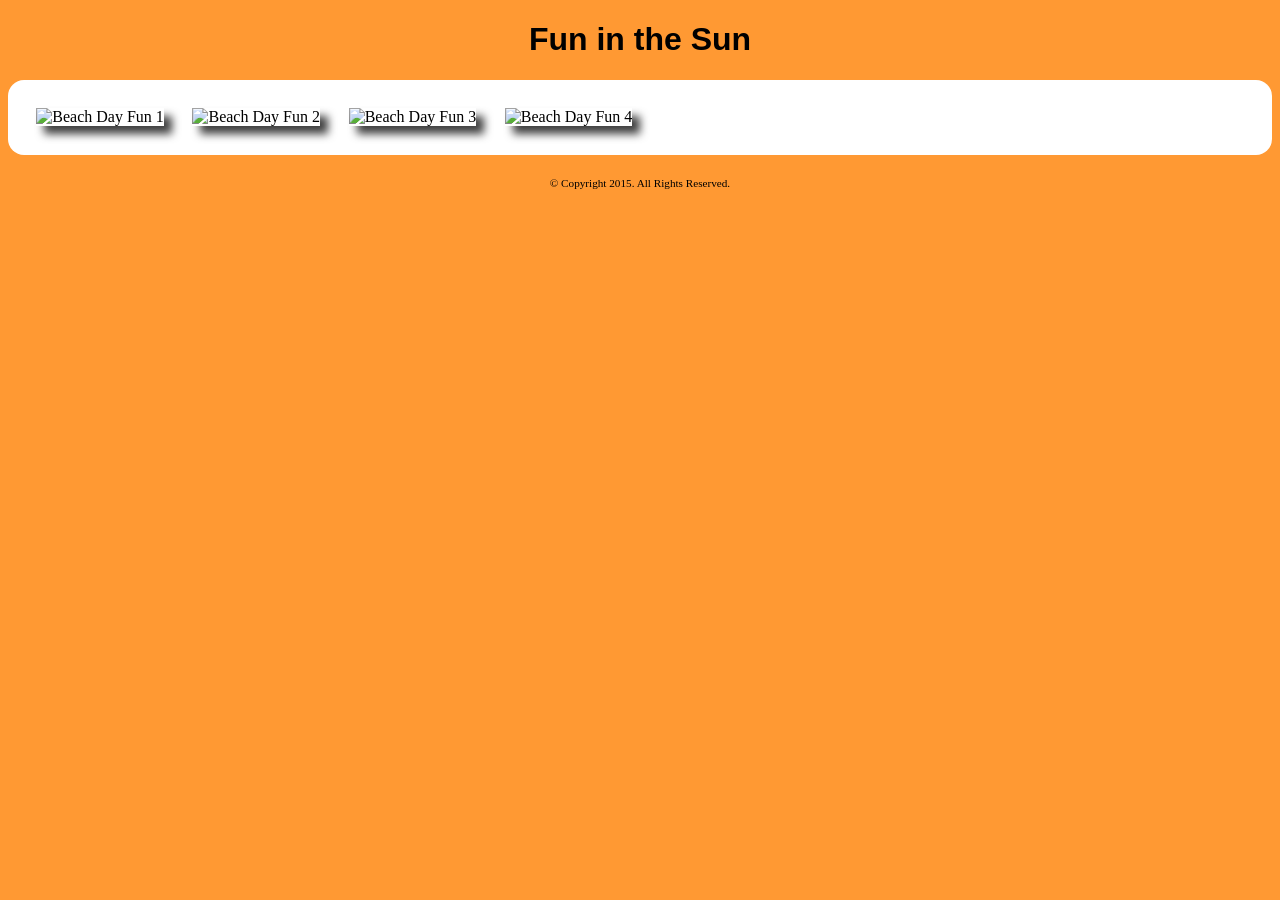
==== Assignment1/Assignment1.html @ a9cf1b91 "Adding the html and css template, and folder structure." ====
<!-- Juan Garcia 5/11/2023 -->
<!DOCTYPE html>
<html lang="en">
<head>
	<meta name="viewport" content="width=device-width, initial-scale=1"> 
	<link rel="stylesheet" href="css/styles05.css">
	<title>Beach Day</title>
	<meta charset="utf-8">
</head>
<body>
	<div id="container">
		<header>
			<h1>Fun in the Sun</h1>
		</header>
		<main>
			<img src="images/beach1.jpg" alt="Beach Day Fun 1" >
			<img src="images/beach2.jpg" alt="Beach Day Fun 2" >
			<img src="images/beach3.jpg" alt="Beach Day Fun 3" >
			<img src="images/beach4.jpg" alt="Beach Day Fun 4" >
		</main>
		<footer>
			&copy; Copyright 2015. All Rights Reserved.<br>
		</footer>
	</div>
</body>
</html>
---- Assignment1/css/styles05.css ----
/* Juan Garcia  */
body {
background-color: #FF9933;
}
img {
box-shadow: .5em .5em .5em #404040;
margin: 1%;
text-align: center;
max-width: 100%;
}
#container {
width: 100%;
margin-left: auto;
margin-right: auto;
}
header {
font-family: Verdana, Arial, sans-serif;
margin-top: 0.2em;
text-align: center;
}
main {
display: block;
margin-top: 0.5em;
padding: 1em;
border-radius: 1em;
background-color: #FFFFFF;
}
footer {
font-size: .70em;
text-align: center;
margin-top: 2em;
}
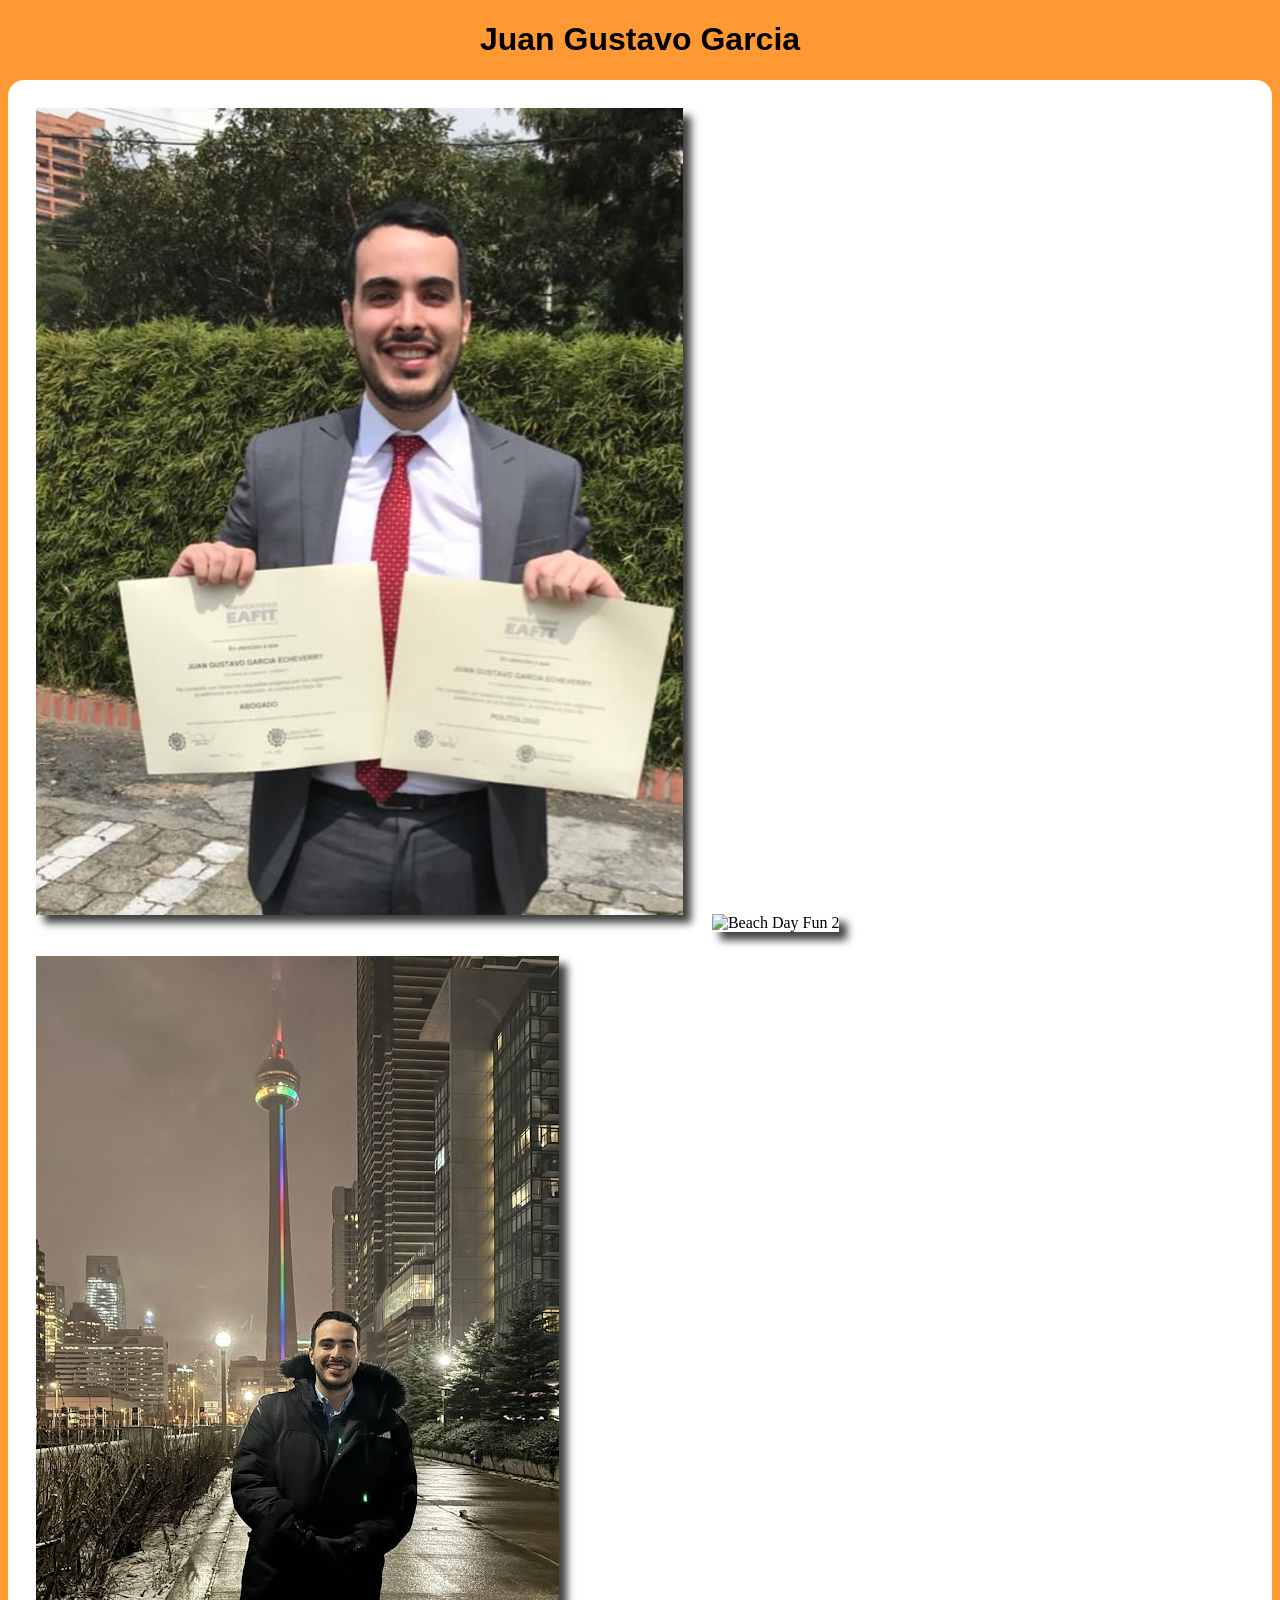
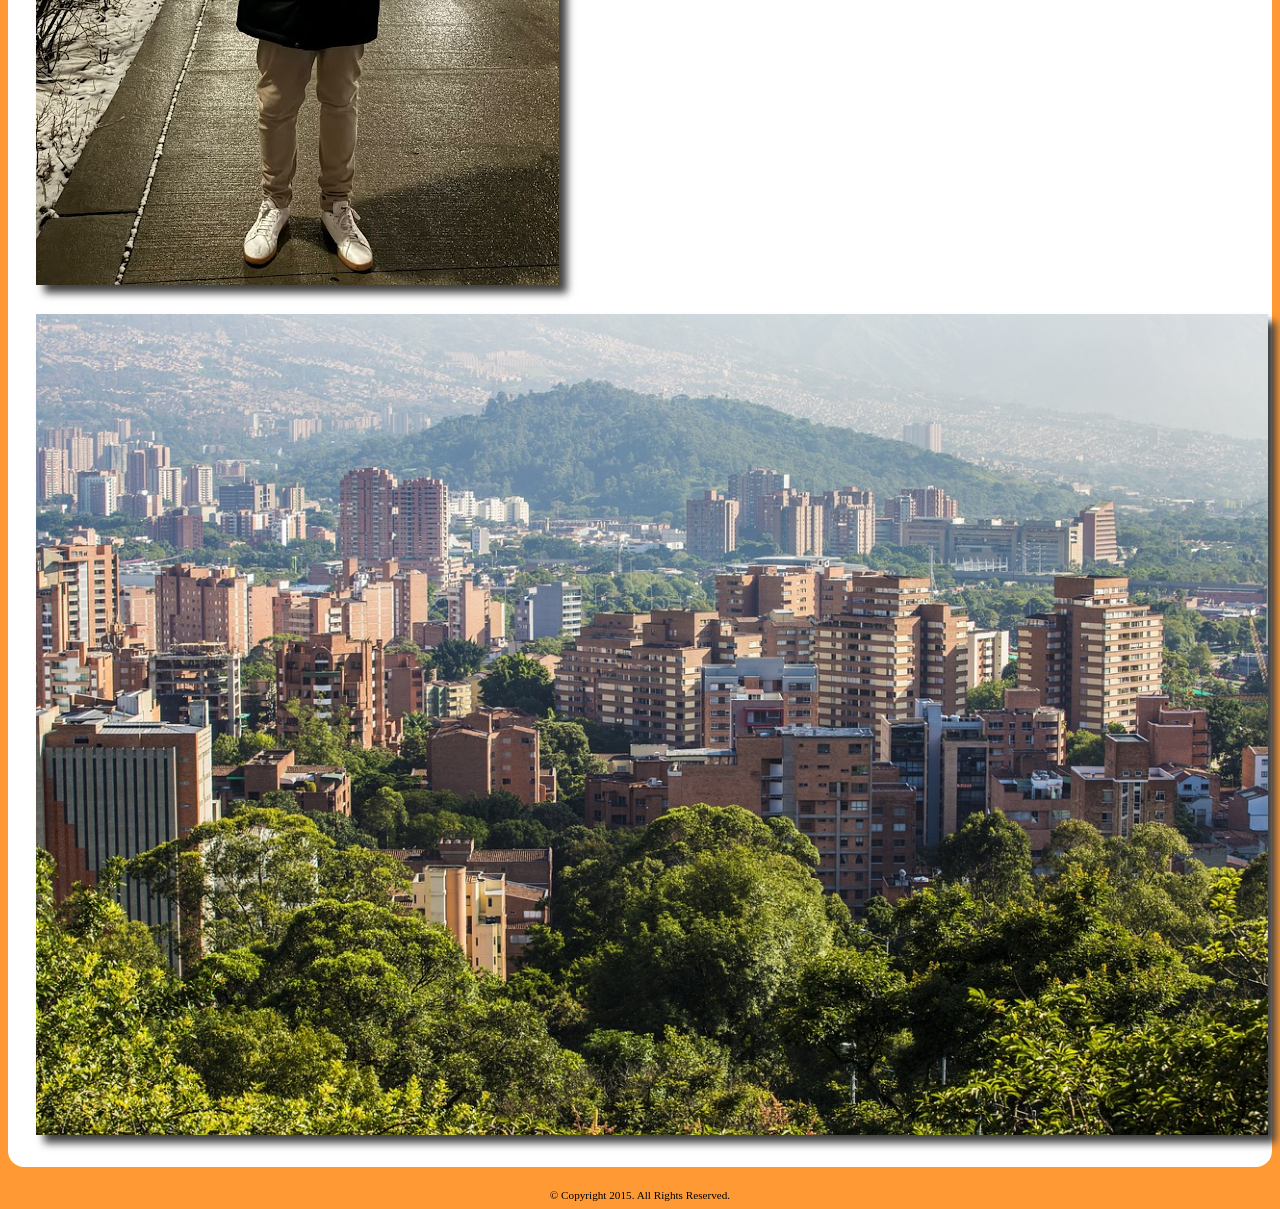
==== commit 1296942e: "Adding images" ====
--- a/Assignment1/Assignment1.html
+++ b/Assignment1/Assignment1.html
@@ -1,22 +1,22 @@
-<!-- Juan Garcia 5/11/2023 -->
+<!-- Juan Garcia -->
 <!DOCTYPE html>
 <html lang="en">
 <head>
 	<meta name="viewport" content="width=device-width, initial-scale=1"> 
 	<link rel="stylesheet" href="css/styles05.css">
-	<title>Beach Day</title>
+	<title>Juan Gustavo Garcia</title>
 	<meta charset="utf-8">
 </head>
 <body>
 	<div id="container">
 		<header>
-			<h1>Fun in the Sun</h1>
+			<h1>Juan Gustavo Garcia</h1>
 		</header>
 		<main>
-			<img src="images/beach1.jpg" alt="Beach Day Fun 1" >
-			<img src="images/beach2.jpg" alt="Beach Day Fun 2" >
-			<img src="images/beach3.jpg" alt="Beach Day Fun 3" >
-			<img src="images/beach4.jpg" alt="Beach Day Fun 4" >
+			<img src="images/yo1.png" alt="Graduation day" >
+			<img src="images/yo2.jpg" alt="Beach Day Fun 2" >
+			<img src="images/yo3.jpg" alt="Beach Day Fun 3" >
+			<img src="images/Col1.jpg" alt="Beach Day Fun 4" >
 		</main>
 		<footer>
 			&copy; Copyright 2015. All Rights Reserved.<br>
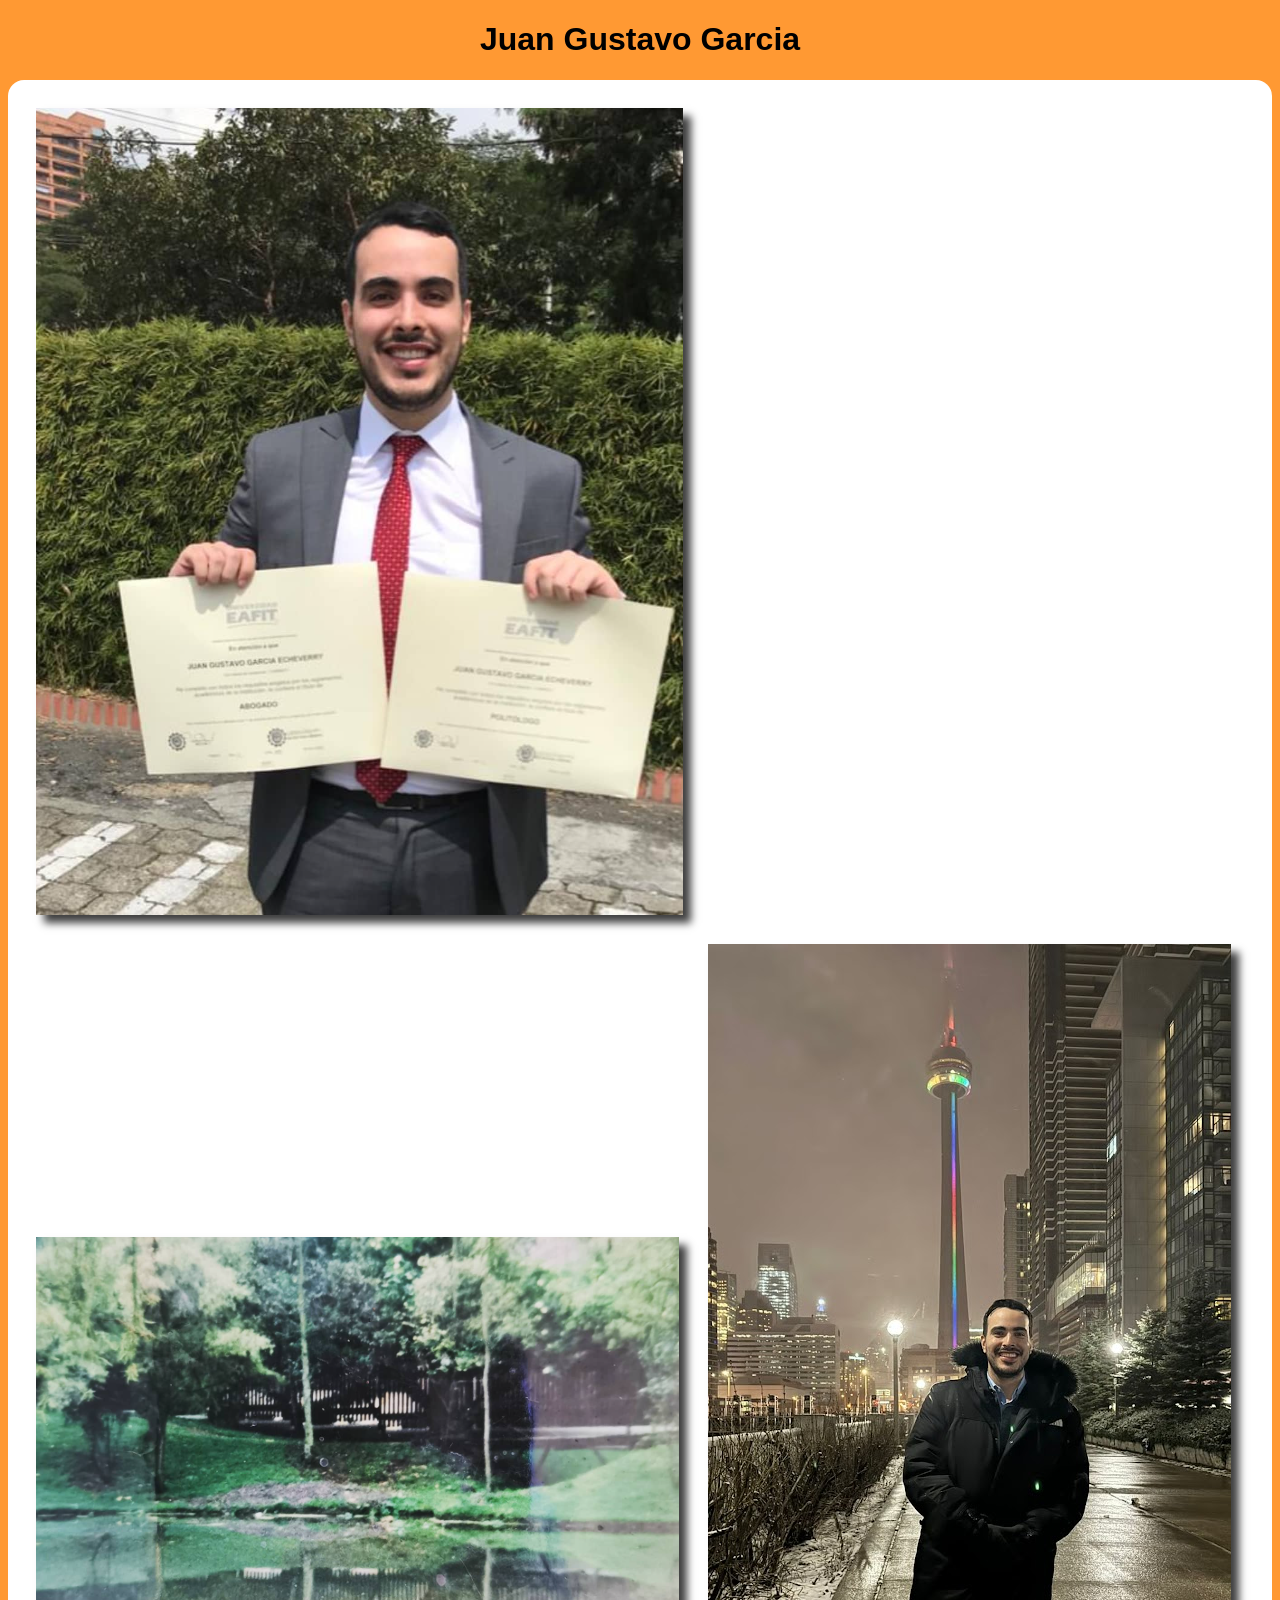
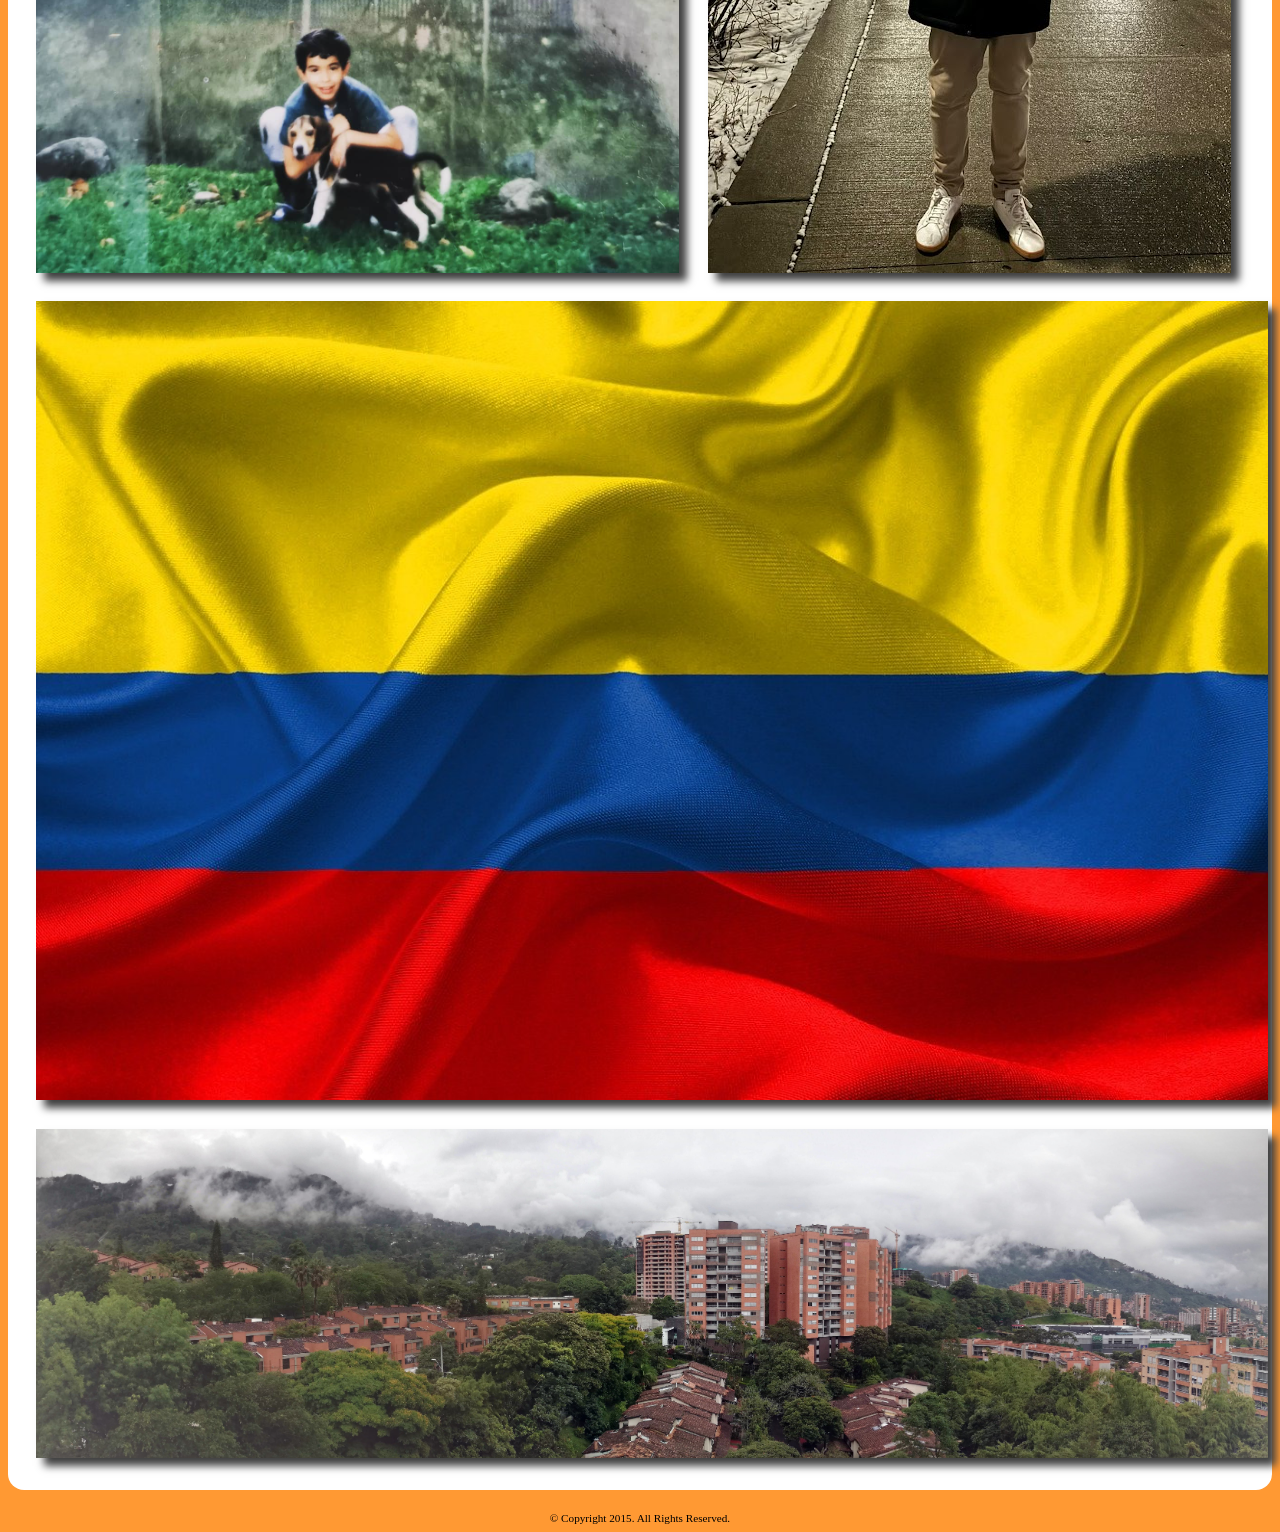
==== commit 73f9f7d8: "fixing images" ====
--- a/Assignment1/Assignment1.html
+++ b/Assignment1/Assignment1.html
@@ -14,9 +14,10 @@
 		</header>
 		<main>
 			<img src="images/yo1.png" alt="Graduation day" >
-			<img src="images/yo2.jpg" alt="Beach Day Fun 2" >
-			<img src="images/yo3.jpg" alt="Beach Day Fun 3" >
-			<img src="images/Col1.jpg" alt="Beach Day Fun 4" >
+			<img src="images/yo2.png" alt="me as a child" >
+			<img src="images/yo3.jpg" alt="me in toronto" >
+			<img src="images/Col3.jpg" alt="My country flag" >
+			<img src="images/Med.jpg" alt="View from my home in Medellin" >
 		</main>
 		<footer>
 			&copy; Copyright 2015. All Rights Reserved.<br>
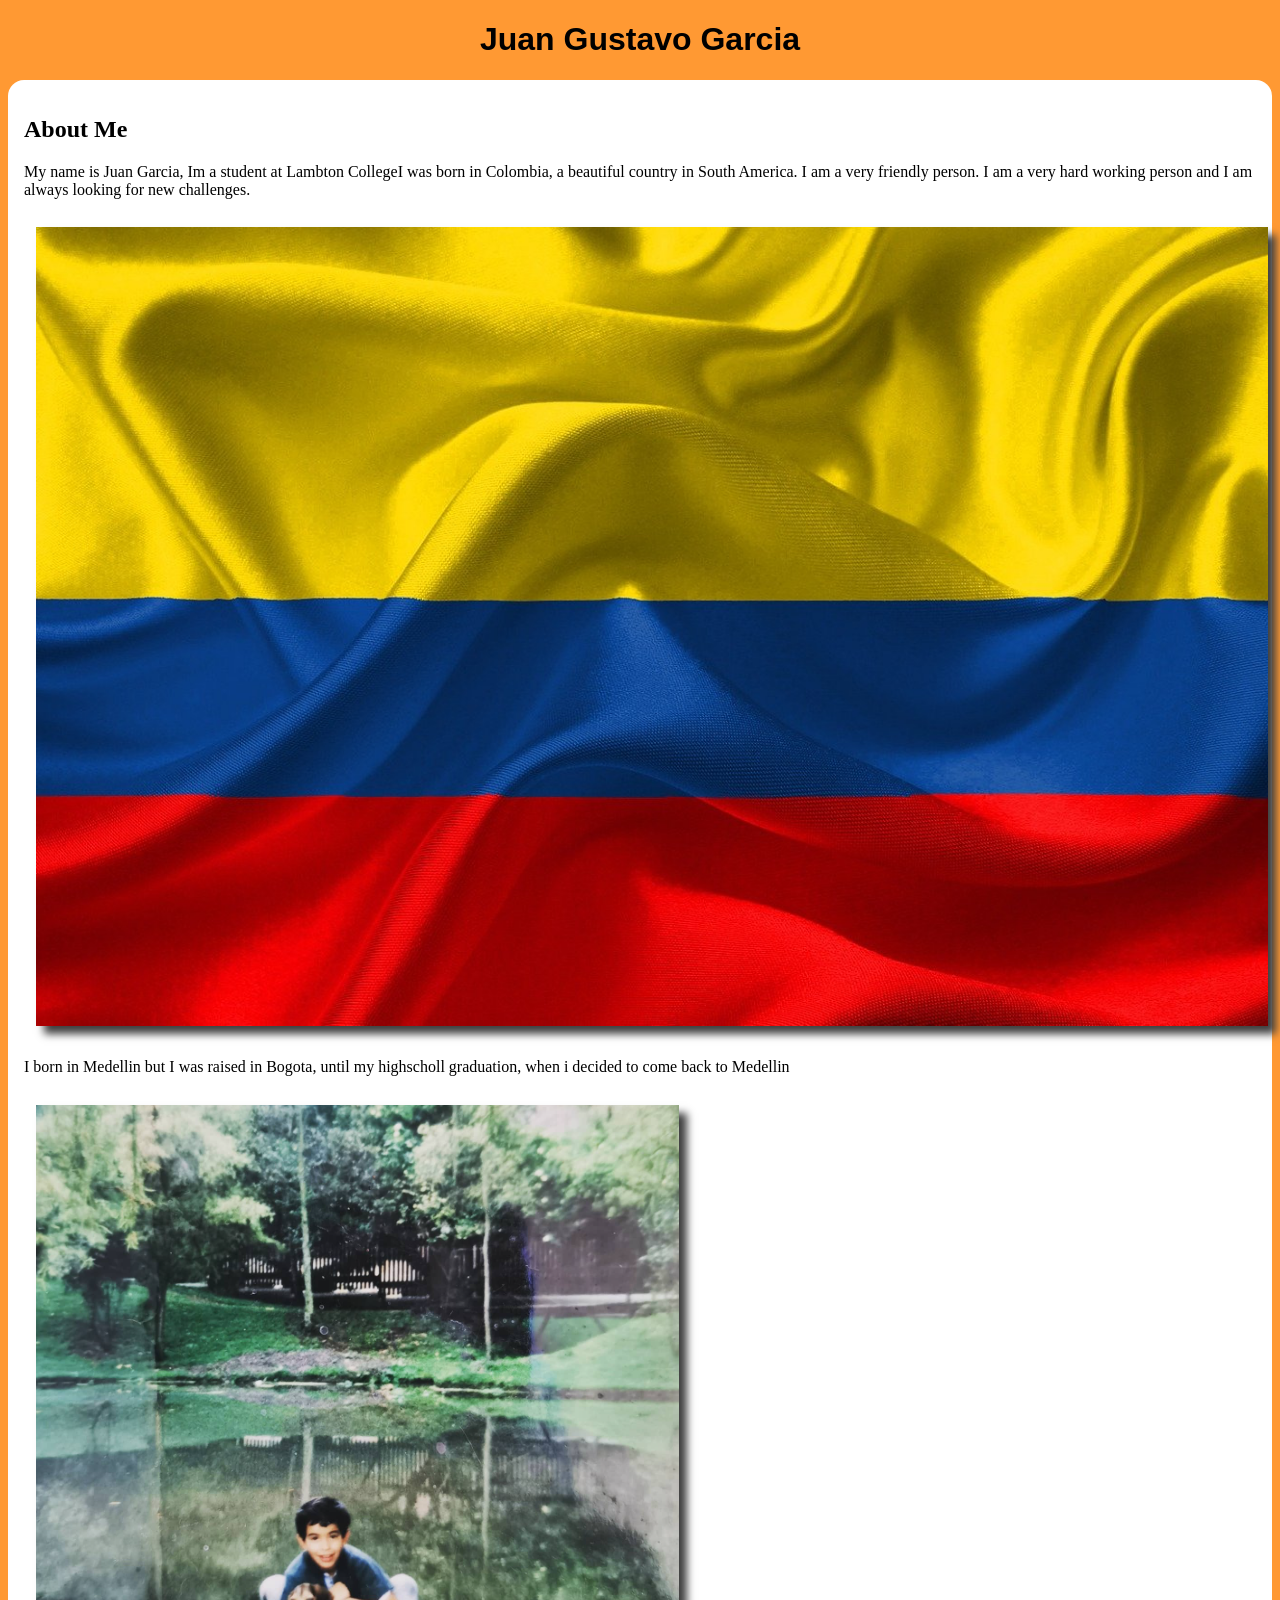
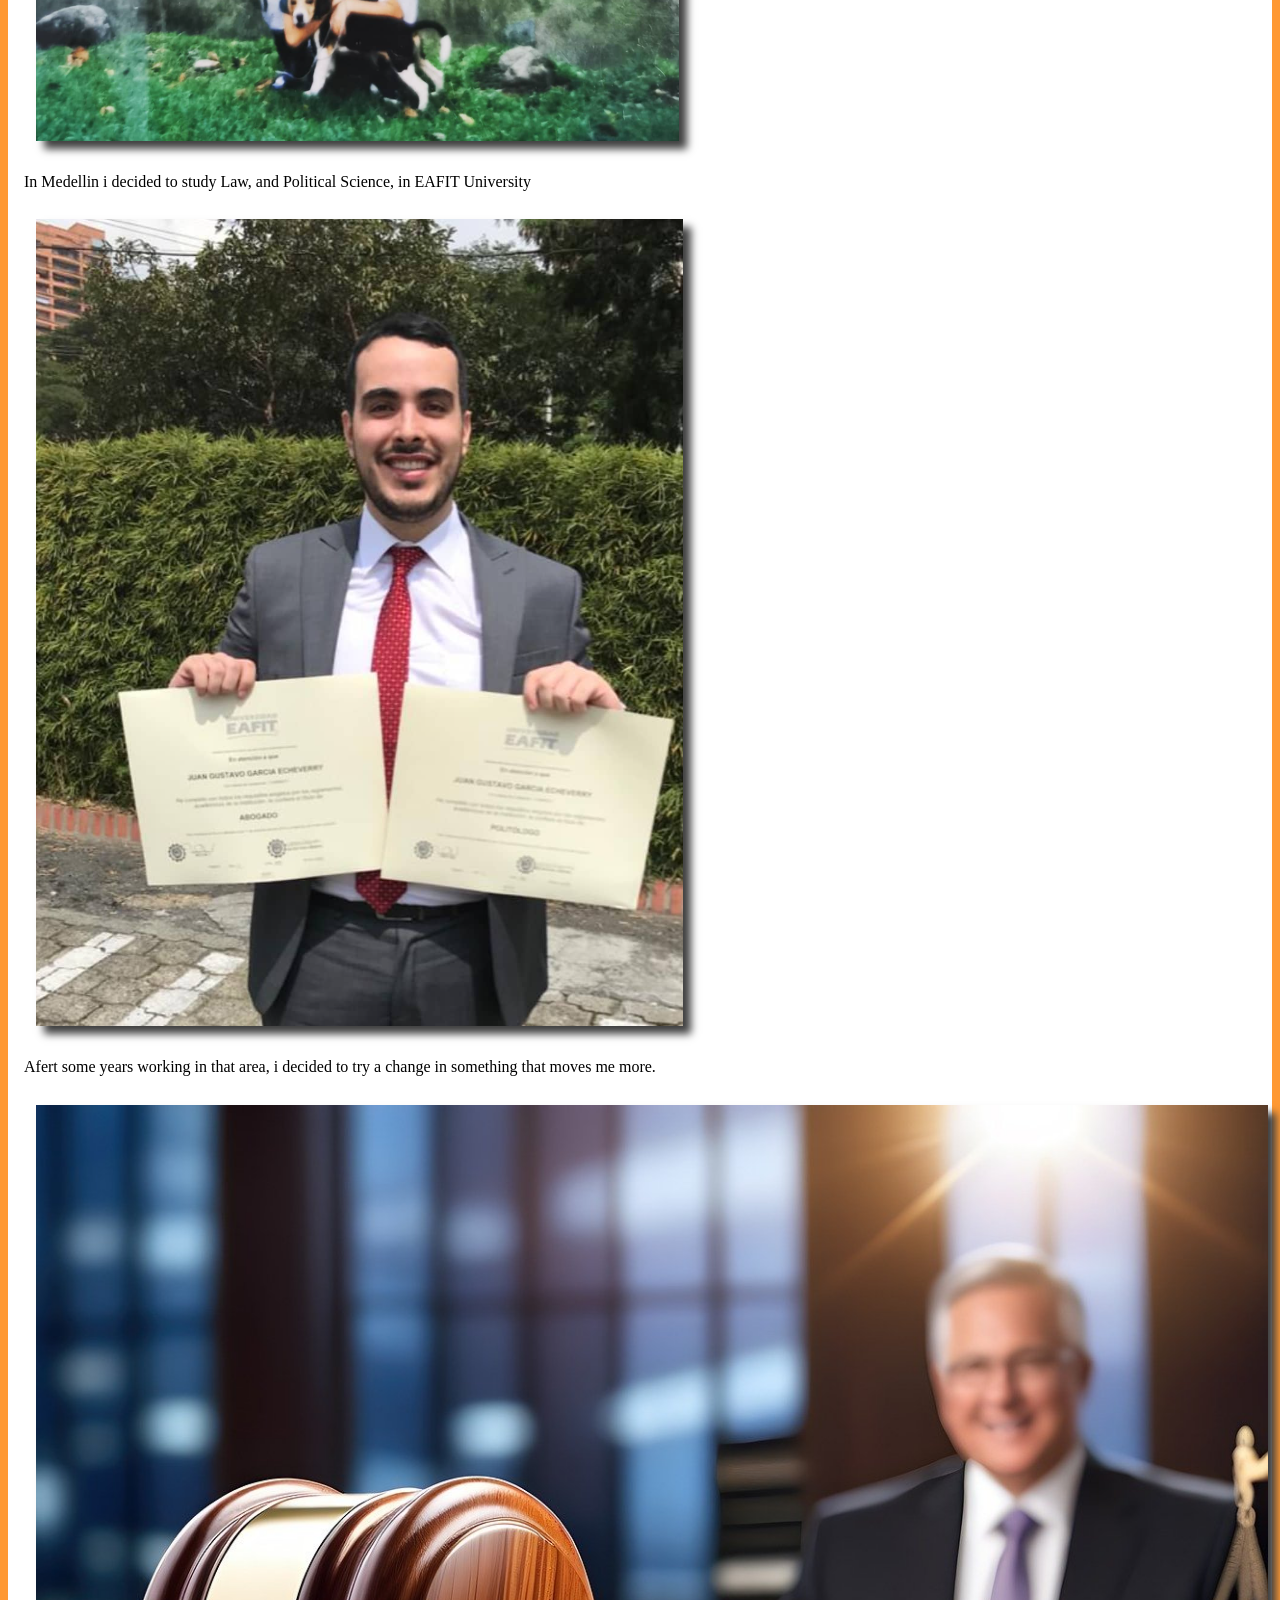
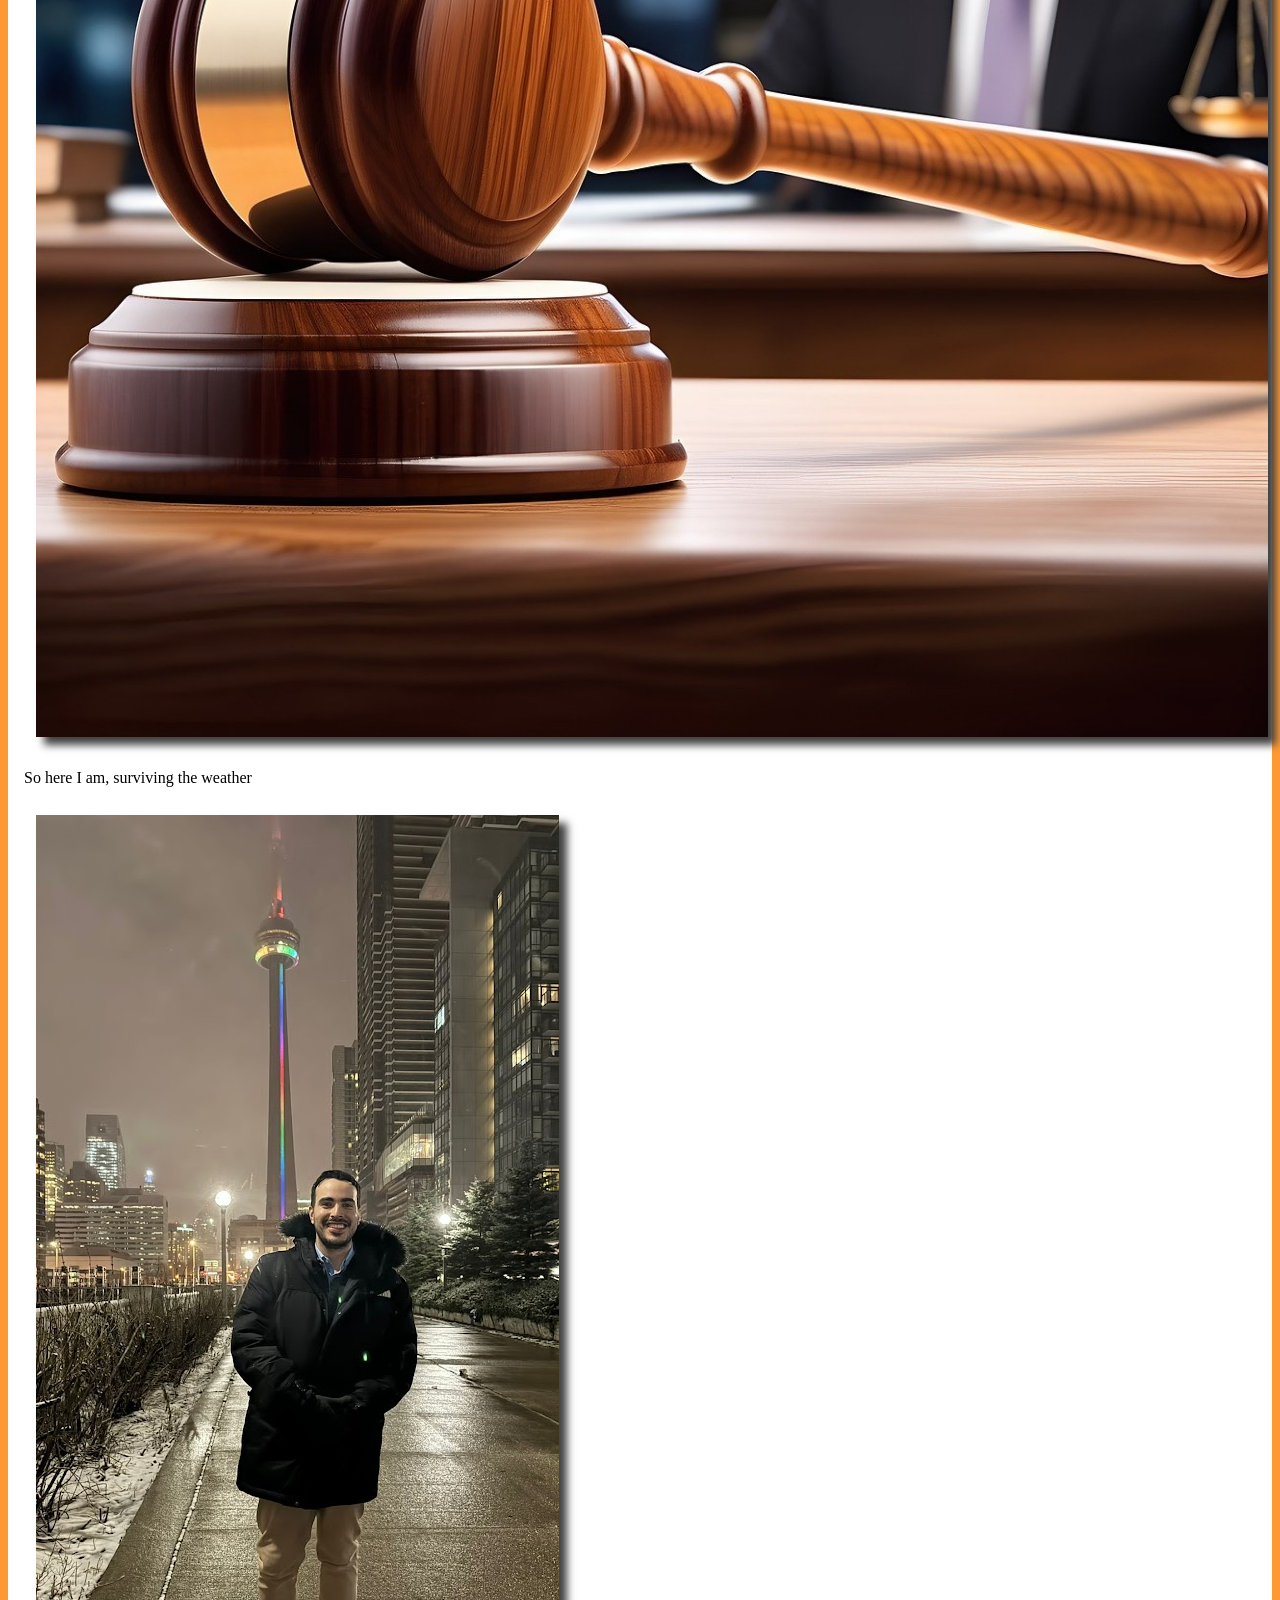
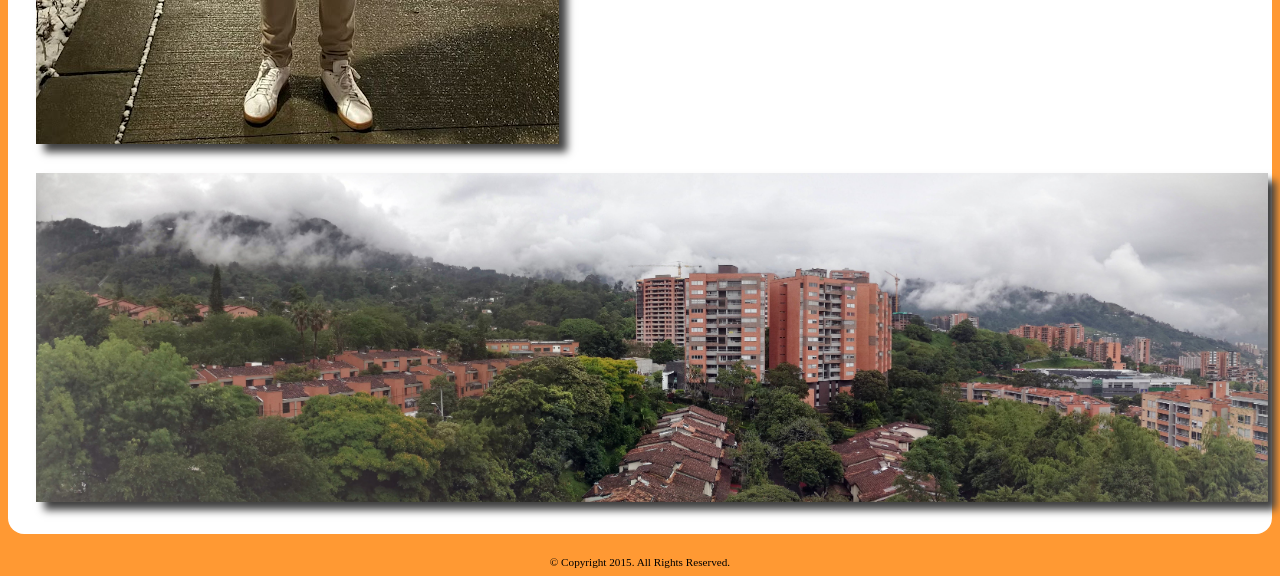
==== commit 68a3d62a: "Add image, and give content to the man section" ====
--- a/Assignment1/Assignment1.html
+++ b/Assignment1/Assignment1.html
@@ -13,10 +13,19 @@
 			<h1>Juan Gustavo Garcia</h1>
 		</header>
 		<main>
+			<section id="about">
+			<h2>About Me</h2>
+			<p>My name is Juan Garcia, Im a student at Lambton CollegeI was born in Colombia, a beautiful country in South America. I am a very friendly person. I am a very hard working person and I am always looking for new challenges.</p>
+			<img src="images/Col3.jpg" alt="My country flag" >
+			<p>I born in Medellin but I was raised in Bogota, until my highscholl graduation, when i decided to come back to Medellin</p>
+			<img src="images/yo2.png" alt="me as a child" >
+			<p>In Medellin i decided to study Law, and Political Science, in EAFIT University</p>
 			<img src="images/yo1.png" alt="Graduation day" >
-			<img src="images/yo2.png" alt="me as a child" >
-			<img src="images/yo3.jpg" alt="me in toronto" >
-			<img src="images/Col3.jpg" alt="My country flag" >
+			<p>Afert some years working in that area, i decided to try a change in something that moves me more.</p>
+			<img src="images/law.jpg" alt="law" >
+			<p>So here I am, surviving the weather</p>
+			<img src="images/yo3.jpg" alt="Me in toronto" >
+			</section>
 			<img src="images/Med.jpg" alt="View from my home in Medellin" >
 		</main>
 		<footer>
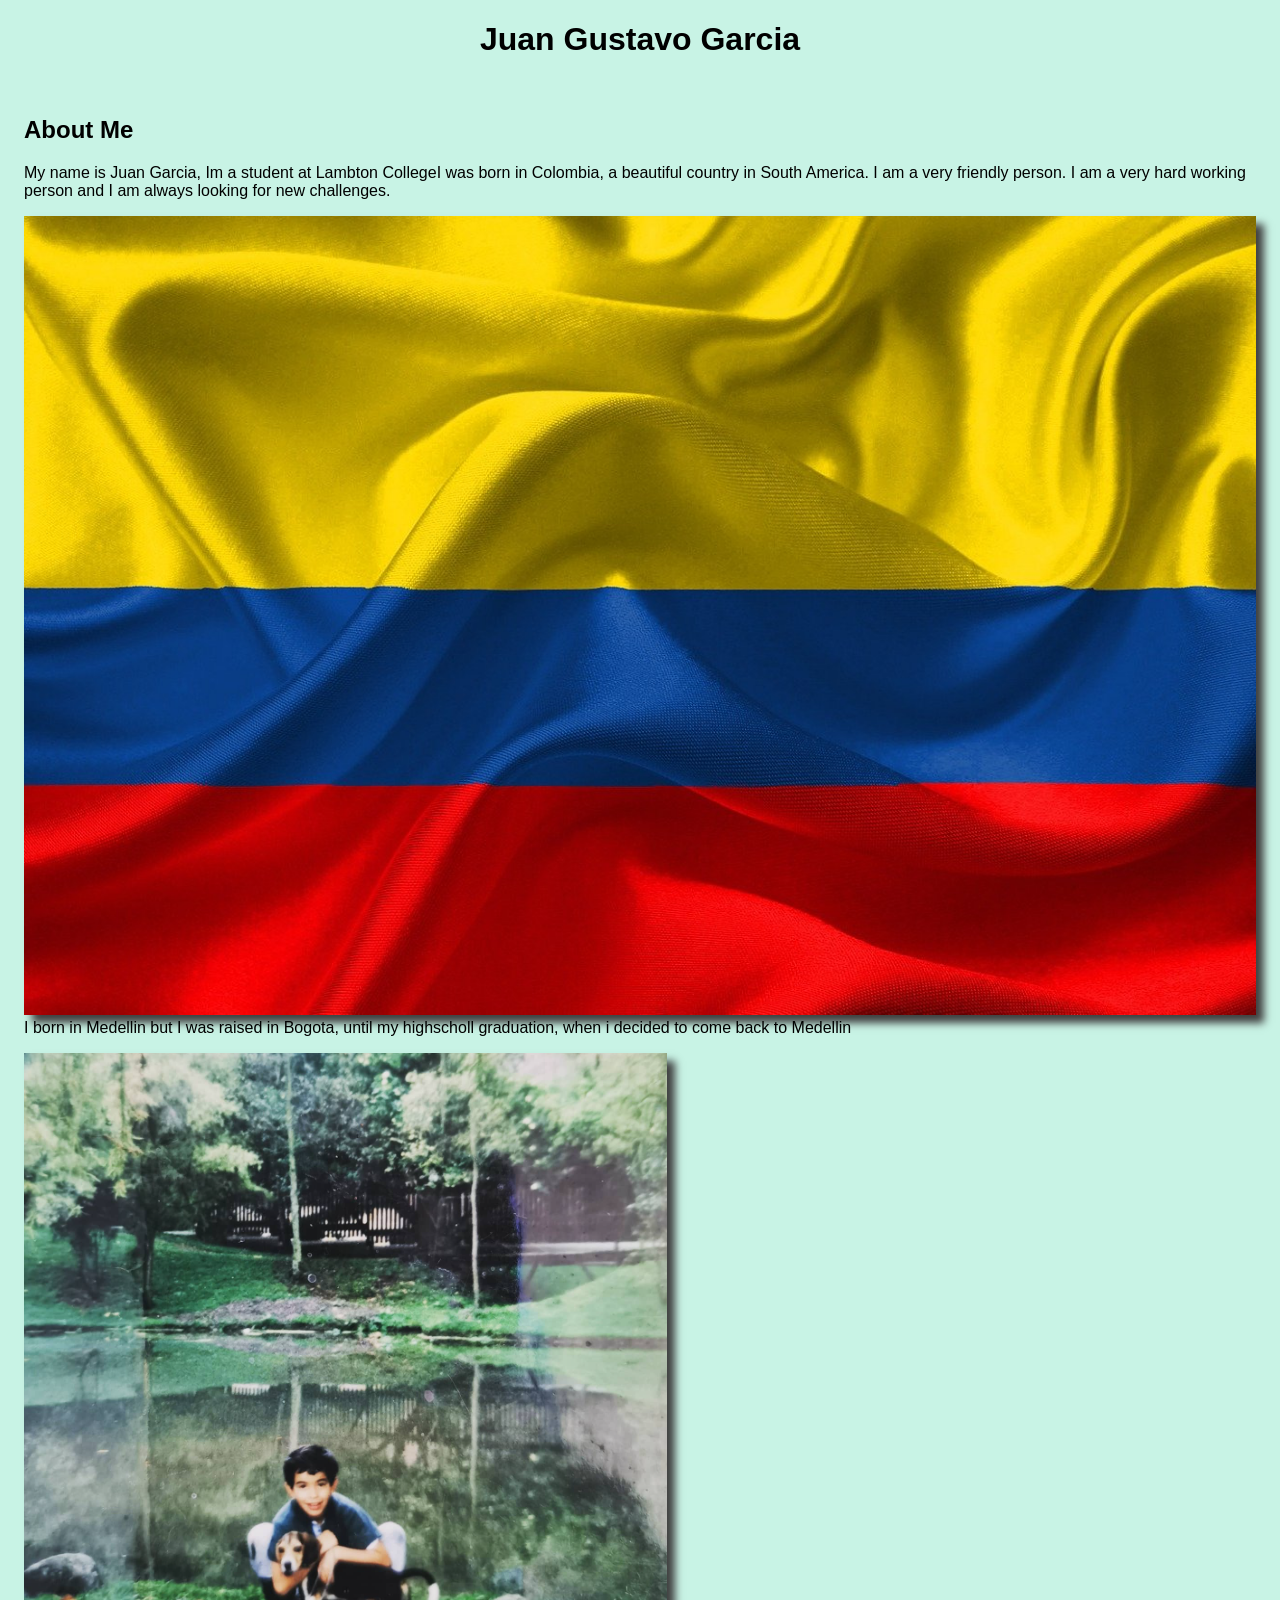
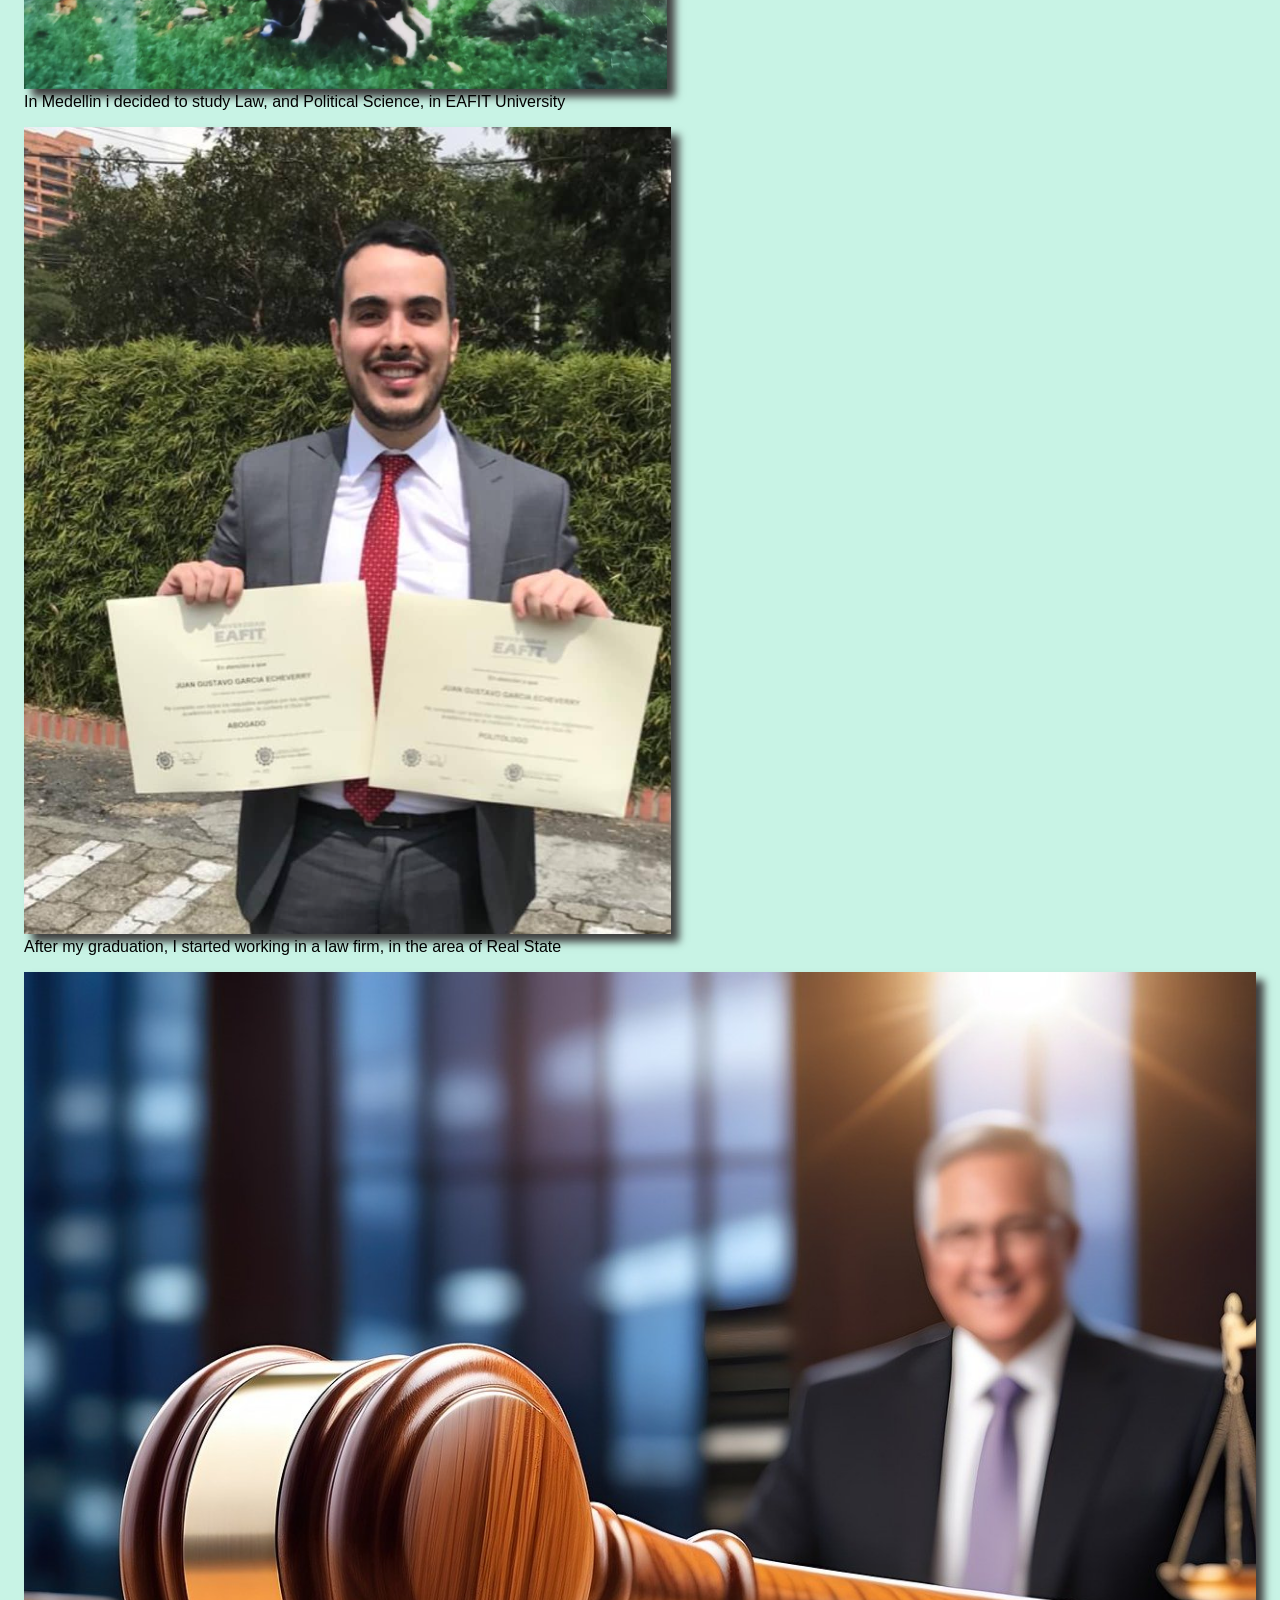
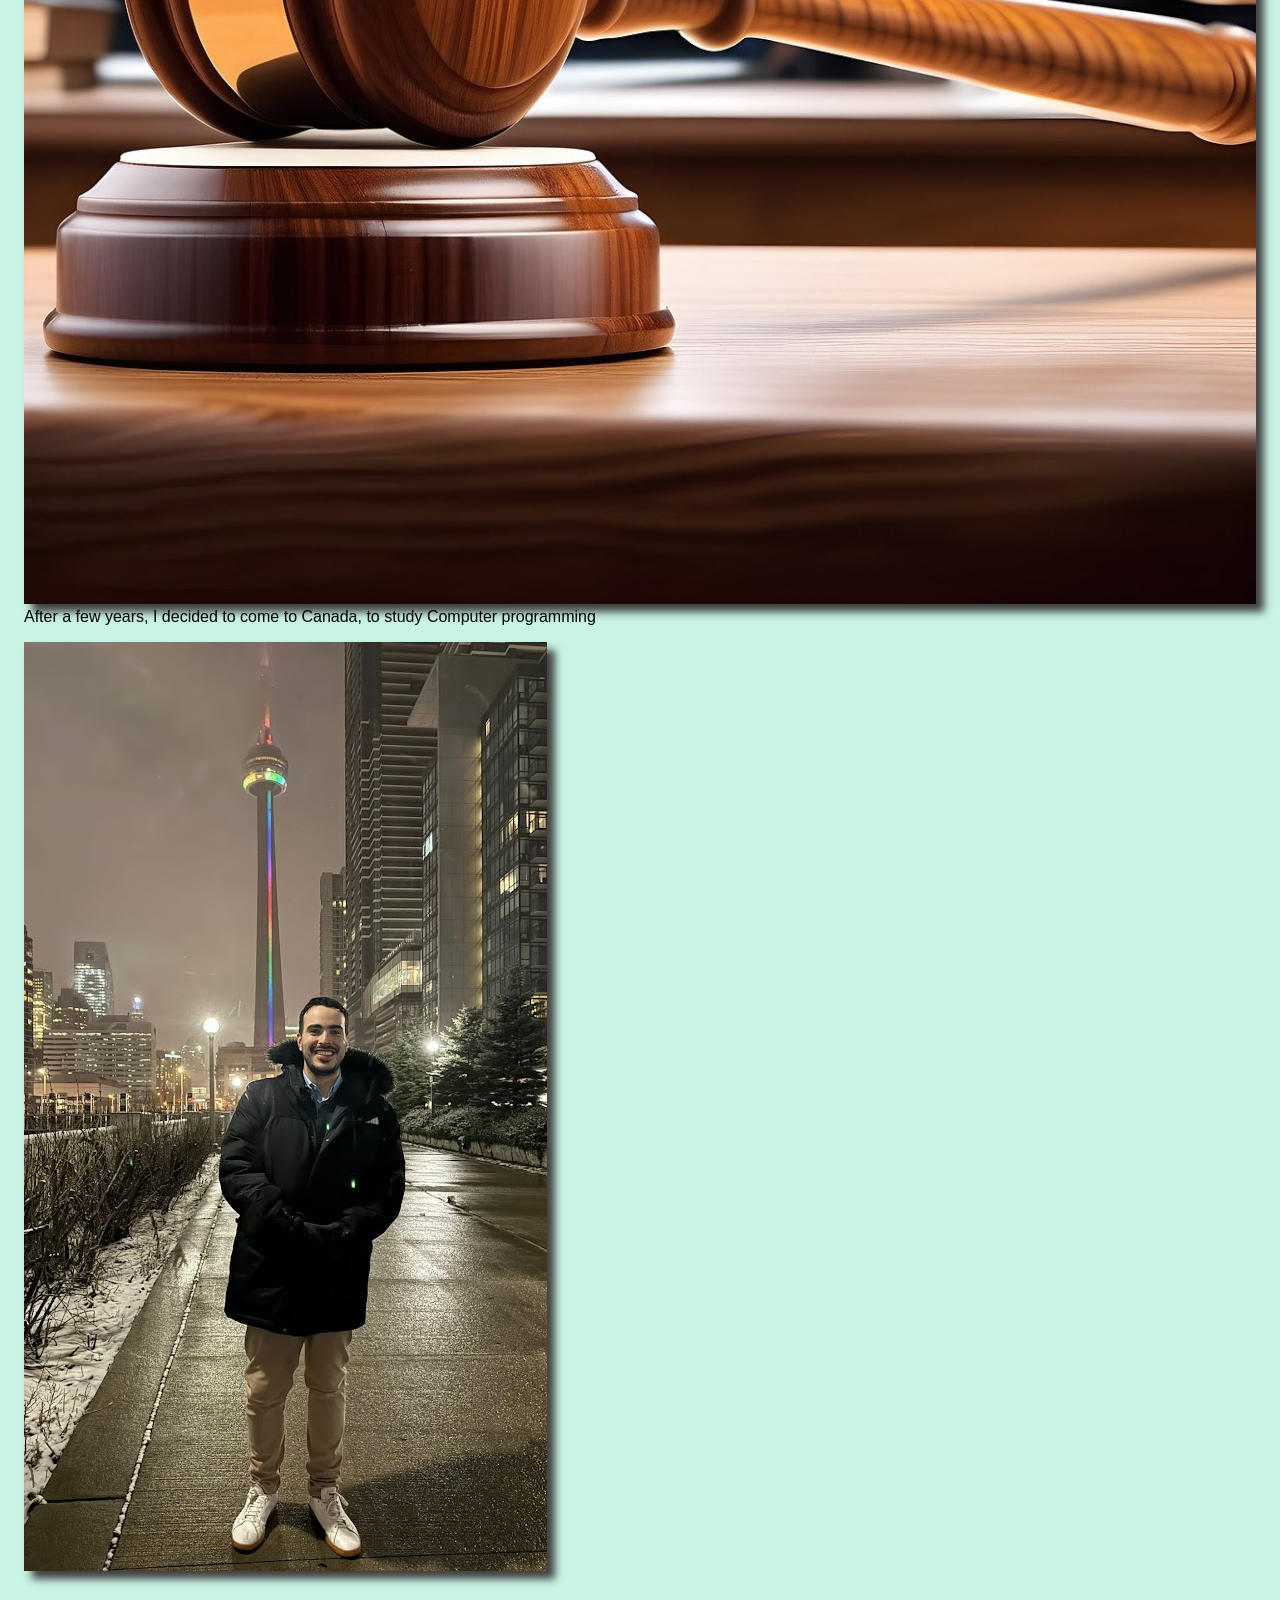
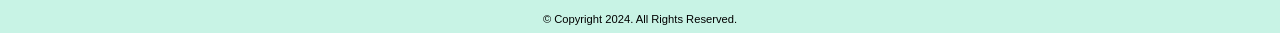
==== commit 19c7e552: "remove the background img, and make div for each part" ====
--- a/Assignment1/Assignment1.html
+++ b/Assignment1/Assignment1.html
@@ -15,21 +15,29 @@
 		<main>
 			<section id="about">
 			<h2>About Me</h2>
-			<p>My name is Juan Garcia, Im a student at Lambton CollegeI was born in Colombia, a beautiful country in South America. I am a very friendly person. I am a very hard working person and I am always looking for new challenges.</p>
-			<img src="images/Col3.jpg" alt="My country flag" >
-			<p>I born in Medellin but I was raised in Bogota, until my highscholl graduation, when i decided to come back to Medellin</p>
-			<img src="images/yo2.png" alt="me as a child" >
-			<p>In Medellin i decided to study Law, and Political Science, in EAFIT University</p>
-			<img src="images/yo1.png" alt="Graduation day" >
-			<p>Afert some years working in that area, i decided to try a change in something that moves me more.</p>
-			<img src="images/law.jpg" alt="law" >
-			<p>So here I am, surviving the weather</p>
-			<img src="images/yo3.jpg" alt="Me in toronto" >
+			<div id="presentation">
+				<p>My name is Juan Garcia, Im a student at Lambton CollegeI was born in Colombia, a beautiful country in South America. I am a very friendly person. I am a very hard working person and I am always looking for new challenges.</p>
+				<img src="images/Col3.jpg" alt="My country flag" >
+			</div>
+			<div id="bornInfo"
+				<p>I born in Medellin but I was raised in Bogota, until my highscholl graduation, when i decided to come back to Medellin</p>
+				<img src="images/yo2.png" alt="me as a child" >
+			</div>
+			<div id="studyInfo"
+				<p>In Medellin i decided to study Law, and Political Science, in EAFIT University</p>
+				<img src="images/yo1.png" alt="Graduation day" >
+			</div>
+			<div id="workInfo"
+				<p>After my graduation, I started working in a law firm, in the area of Real State</p>
+				<img src="images/law.jpg" alt="law" >
+			</div>
+			<div id="canadaInfo"
+				<p>After a few years, I decided to come to Canada, to study Computer programming</p>
+				<img src="images/yo3.jpg" alt="Me in toronto" >
 			</section>
-			<img src="images/Med.jpg" alt="View from my home in Medellin" >
 		</main>
 		<footer>
-			&copy; Copyright 2015. All Rights Reserved.<br>
+			&copy; Copyright 2024. All Rights Reserved.<br>
 		</footer>
 	</div>
 </body>
--- a/Assignment1/css/styles05.css
+++ b/Assignment1/css/styles05.css
@@ -1,32 +1,36 @@
 /* Juan Garcia  */
 body {
-background-color: #FF9933;
+    background-color: rgb(200, 243, 229);
+    background-size:auto
+    background-position:auto;
+    font-family: Arial, sans-serif;
+    color: #000000;
 }
 img {
-box-shadow: .5em .5em .5em #404040;
-margin: 1%;
-text-align: center;
-max-width: 100%;
+    box-shadow: .5em .5em .5em #404040;
+    margin:auto;
+    text-align: center;
+    max-width: 100%;
 }
 #container {
-width: 100%;
-margin-left: auto;
-margin-right: auto;
+    width: 100%;
+    margin-left: auto;
+    margin-right: auto;
 }
 header {
-font-family: Verdana, Arial, sans-serif;
-margin-top: 0.2em;
-text-align: center;
+    font-family: Verdana, Arial, sans-serif;
+    margin-top: 0.2em;
+    text-align: center;
 }
 main {
-display: block;
-margin-top: 0.5em;
-padding: 1em;
-border-radius: 1em;
-background-color: #FFFFFF;
+    display: block;
+    margin-top: 0.5em;
+    padding: 1em;
+    border-radius: 1em;
+    background-blend-mode: overlay;
 }
 footer {
-font-size: .70em;
-text-align: center;
-margin-top: 2em;
+    font-size: .70em;
+    text-align: center;
+    margin-top: 2em;
 }
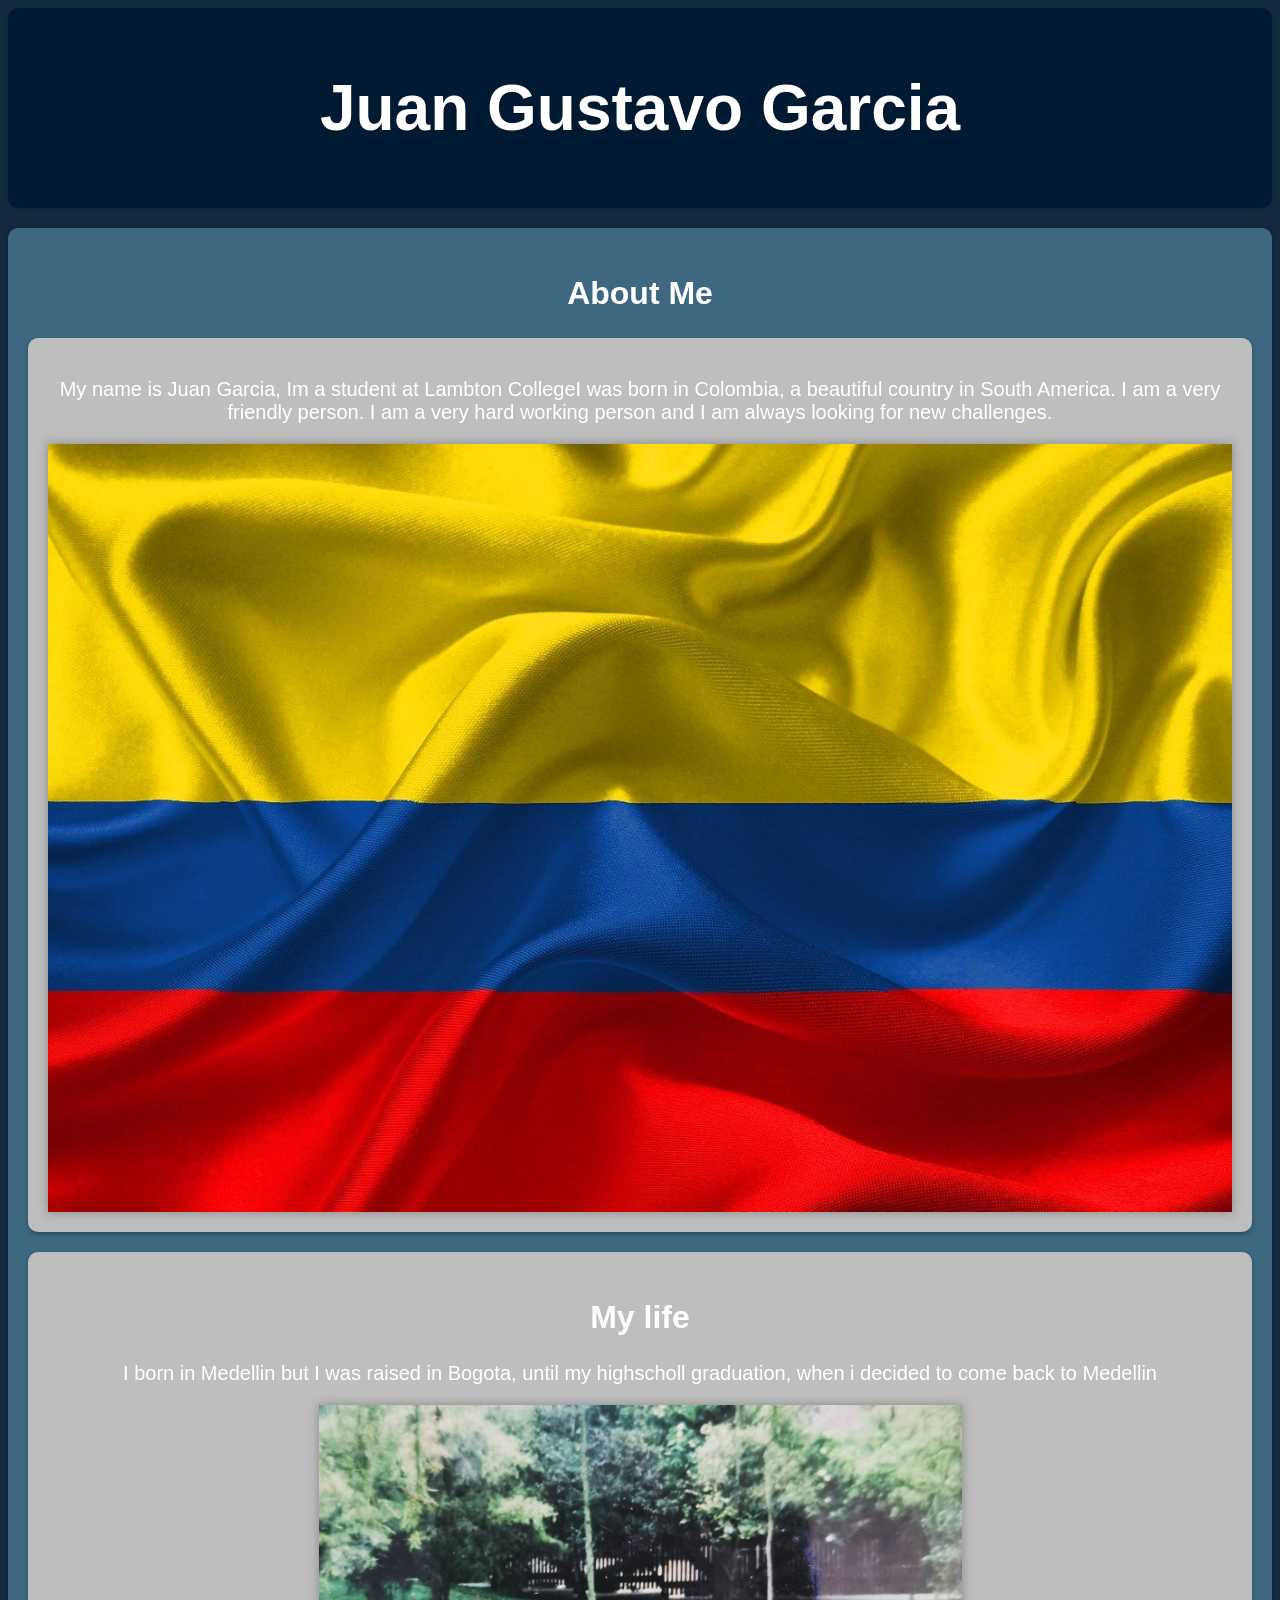
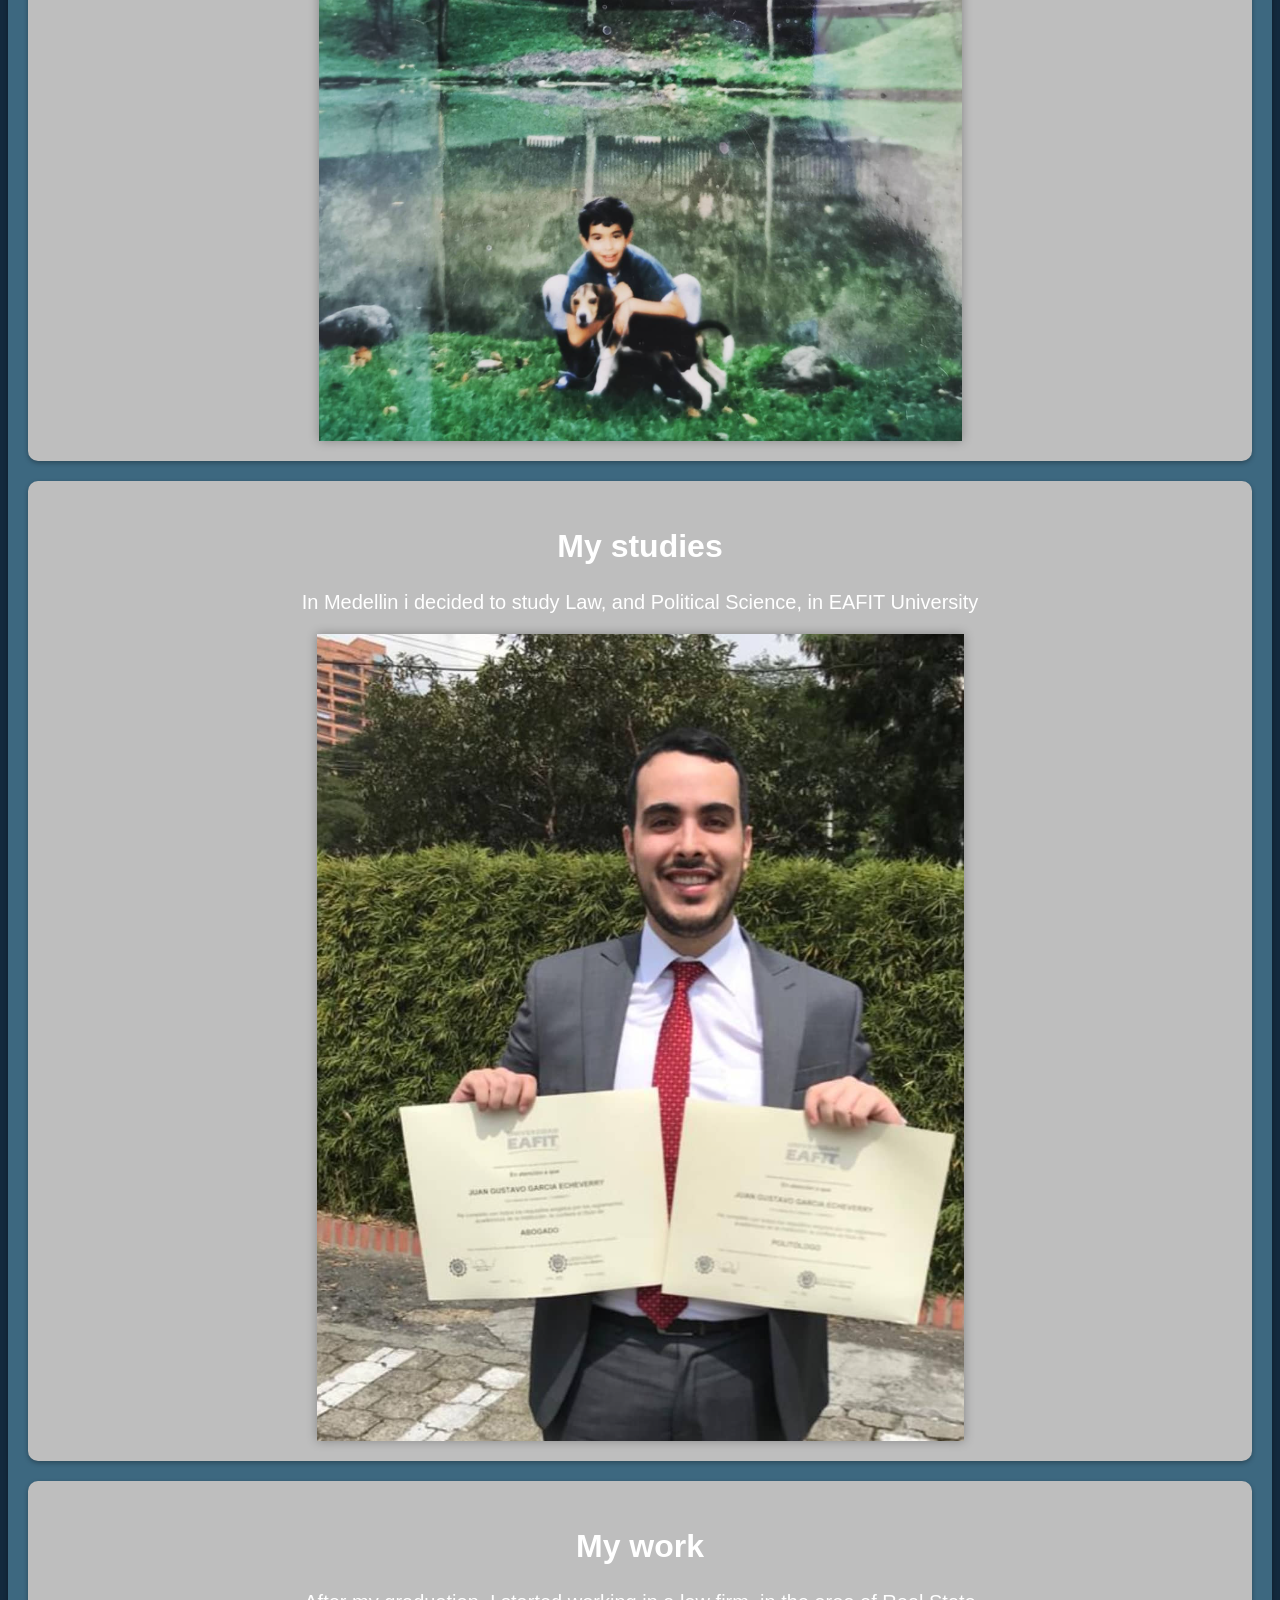
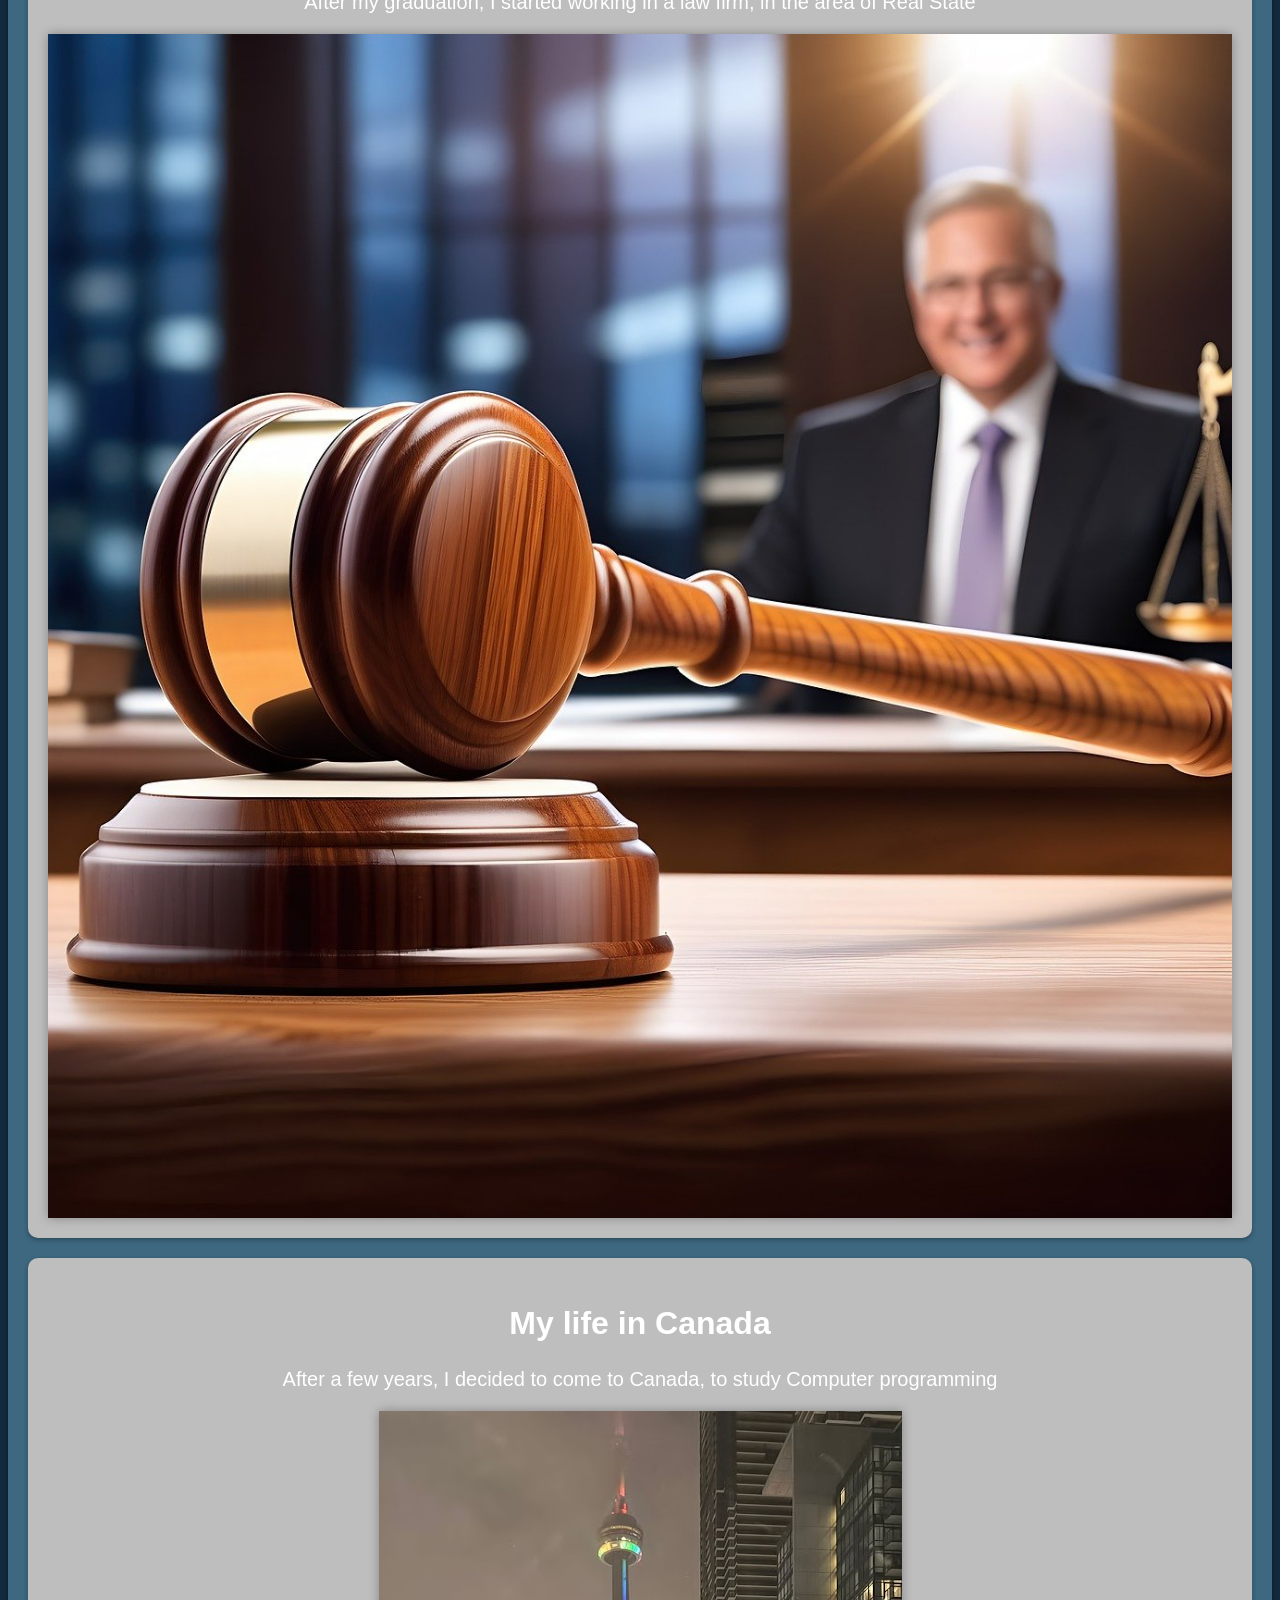
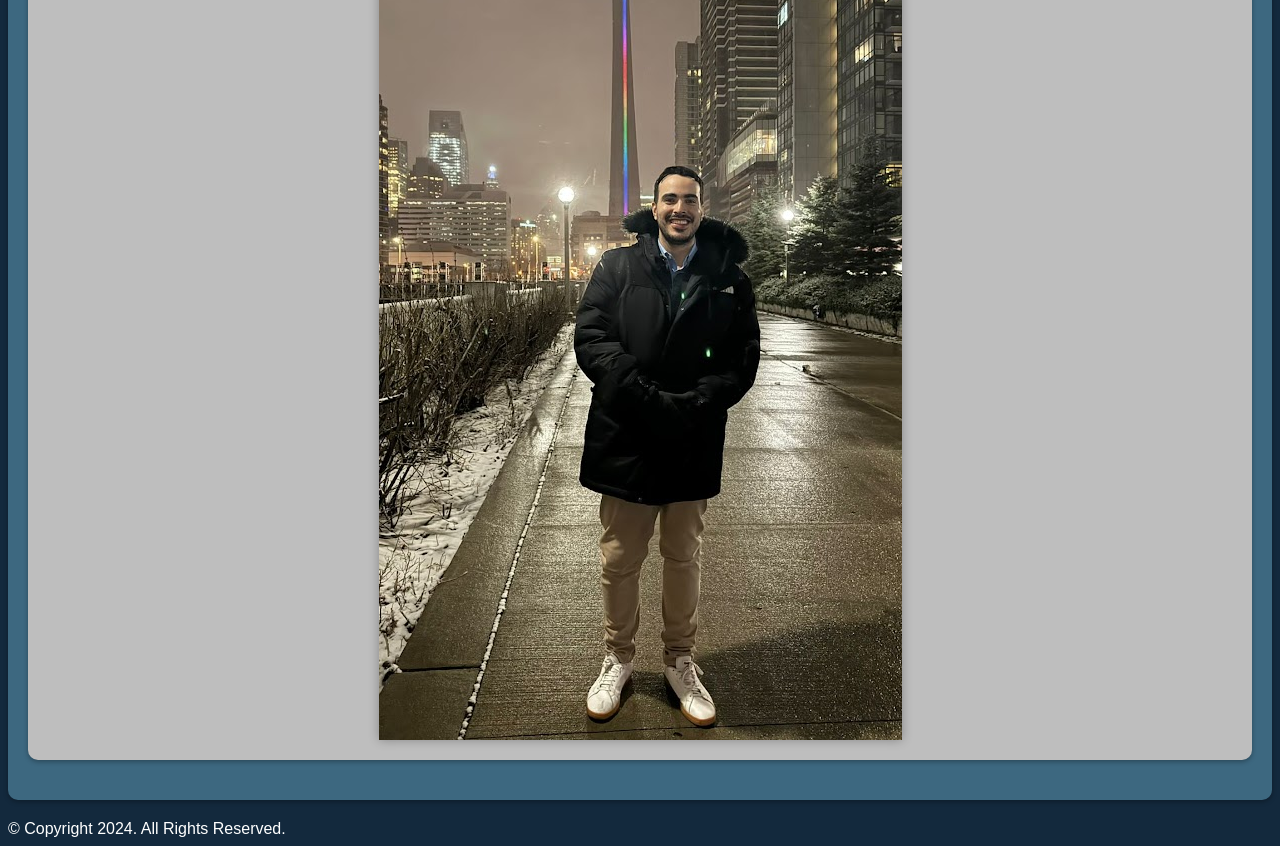
==== commit 19949f5d: "containers, responsive, and colors ready" ====
--- a/Assignment1/Assignment1.html
+++ b/Assignment1/Assignment1.html
@@ -1,4 +1,3 @@
-<!-- Juan Garcia -->
 <!DOCTYPE html>
 <html lang="en">
 <head>
@@ -10,7 +9,9 @@
 <body>
 	<div id="container">
 		<header>
-			<h1>Juan Gustavo Garcia</h1>
+			<nav id="title-container">
+				<h1>Juan Gustavo Garcia</h1>
+			</nav>
 		</header>
 		<main>
 			<section id="about">
@@ -19,21 +20,26 @@
 				<p>My name is Juan Garcia, Im a student at Lambton CollegeI was born in Colombia, a beautiful country in South America. I am a very friendly person. I am a very hard working person and I am always looking for new challenges.</p>
 				<img src="images/Col3.jpg" alt="My country flag" >
 			</div>
-			<div id="bornInfo"
+			<div id="bornInfo">
+				<h2>My life</h2>
 				<p>I born in Medellin but I was raised in Bogota, until my highscholl graduation, when i decided to come back to Medellin</p>
 				<img src="images/yo2.png" alt="me as a child" >
 			</div>
-			<div id="studyInfo"
+			<div id="studyInfo">
+				<h2>My studies</h2>
 				<p>In Medellin i decided to study Law, and Political Science, in EAFIT University</p>
 				<img src="images/yo1.png" alt="Graduation day" >
 			</div>
-			<div id="workInfo"
+			<div id="workInfo">
+				<h2>My work</h2>
 				<p>After my graduation, I started working in a law firm, in the area of Real State</p>
 				<img src="images/law.jpg" alt="law" >
 			</div>
-			<div id="canadaInfo"
+			<div id="canadaInfo">
+				<h2>My life in Canada</h2>
 				<p>After a few years, I decided to come to Canada, to study Computer programming</p>
 				<img src="images/yo3.jpg" alt="Me in toronto" >
+			</div>
 			</section>
 		</main>
 		<footer>
--- a/Assignment1/css/styles05.css
+++ b/Assignment1/css/styles05.css
@@ -1,36 +1,116 @@
-/* Juan Garcia  */
 body {
-    background-color: rgb(200, 243, 229);
-    background-size:auto
-    background-position:auto;
+    background-color: #13293D; 
     font-family: Arial, sans-serif;
-    color: #000000;
+    color: #FFFFFF; 
 }
+
 img {
-    box-shadow: .5em .5em .5em #404040;
-    margin:auto;
-    text-align: center;
+    box-shadow: 0 0 10px rgba(0, 0, 0, 0.3); 
+    display: block;
+    margin: 0 auto;
     max-width: 100%;
 }
-#container {
-    width: 100%;
-    margin-left: auto;
-    margin-right: auto;
+
+h1 {
+    font-family: Verdana, Arial, sans-serif;
+    text-align: center;
+    color: #FFFFFF;
+    font-size: 4em;
+    text-shadow: 1px 1px 2px rgba(0, 0, 0, 0.2);
 }
-header {
+
+#title-container {
+    background-color: #001a33; 
+    text-align: center;
+    padding: 10px;
+    border-radius: 10px;
+    margin-bottom: 20px;
+    box-shadow: 0 2px 5px rgba(0, 0, 0, 0.1);
+}
+
+h2 {
     font-family: Verdana, Arial, sans-serif;
-    margin-top: 0.2em;
     text-align: center;
+    color: #FFFFFF; 
+    font-size: 2em;
 }
-main {
-    display: block;
-    margin-top: 0.5em;
-    padding: 1em;
-    border-radius: 1em;
-    background-blend-mode: overlay;
+
+#about {
+    background-color: #3D6880; 
+    padding: 20px;
+    border-radius: 10px;
+    margin-bottom: 20px;
+    box-shadow: 0 2px 5px rgba(0, 0, 0, 0.3); 
 }
-footer {
-    font-size: .70em;
+
+#presentation,
+#bornInfo,
+#studyInfo,
+#workInfo,
+#canadaInfo {
+    background-color: #BEBEBE; 
+    padding: 20px;
+    border-radius: 10px;
+    margin-bottom: 20px;
+    box-shadow: 0 2px 5px rgba(0, 0, 0, 0.3); 
+}
+
+#footer {
+    background-color: #001a33; 
+    color: #FFFFFF; 
     text-align: center;
-    margin-top: 2em;
-}+    padding: 10px;
+    border-radius: 10px;
+    margin-bottom: 20px;
+    box-shadow: 0 2px 5px rgba(0, 0, 0, 0.1);
+}
+
+p {
+    text-align: center;
+    padding: 0 10px;
+    color: #FFFFFF; 
+    font-size: 18px;
+    font-family: Arial, sans-serif;
+}
+
+/* mobile */
+@media only screen and (max-width: 600px) {
+    
+    body {
+        background-color: #13293D; 
+    }
+    h1 {
+        font-size: 2.5em; 
+    }
+    p {
+        font-size: 16px; 
+    }
+}
+
+/* tablets */
+@media only screen and (min-width: 601px) and (max-width: 1024px) {
+    
+    body {
+        background-color: #13293D; 
+    }
+    h1 {
+        font-size: 3em; 
+    }
+    p {
+        font-size: 18px; 
+    }
+}
+
+/* desktop */
+@media only screen and (min-width: 1025px) {
+    
+    body {
+        background-color: #13293D; 
+    }
+    h1 {
+        font-size: 4em; 
+    }
+    p {
+        font-size: 20px; 
+    }
+}
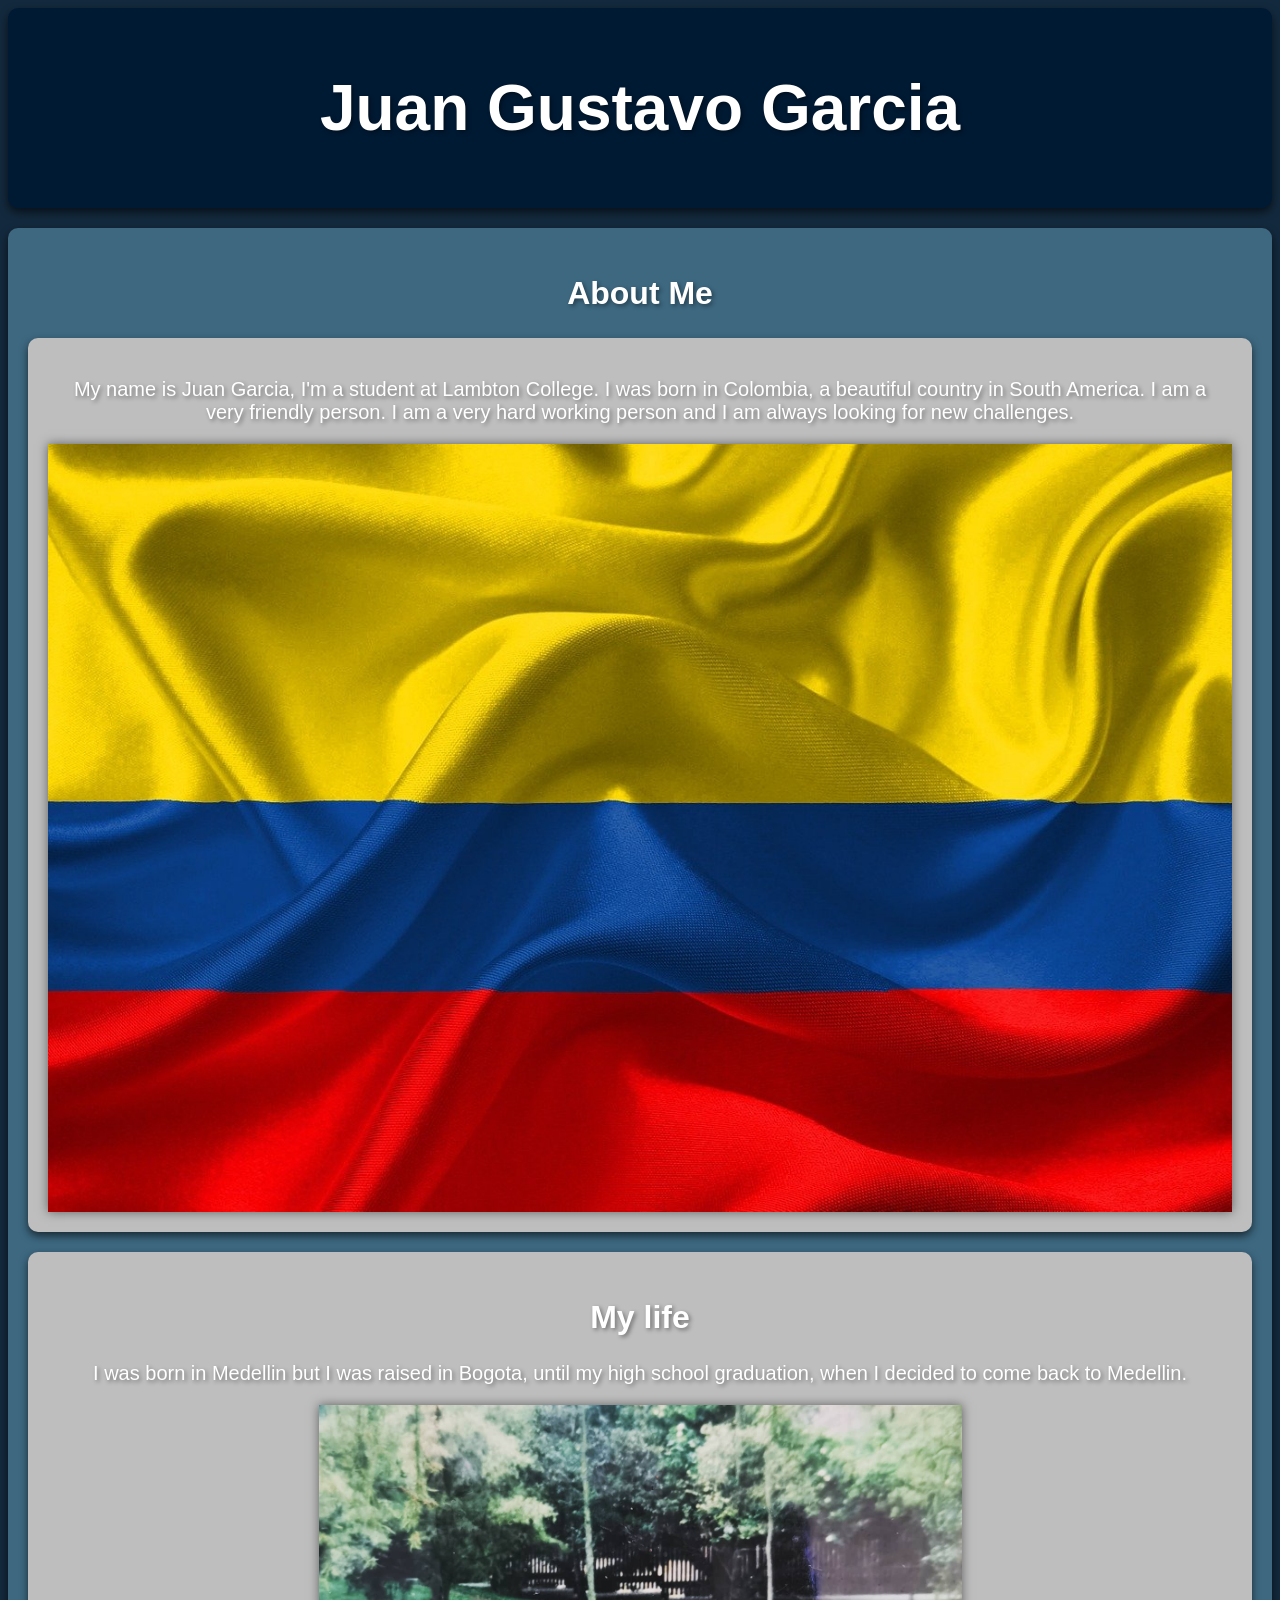
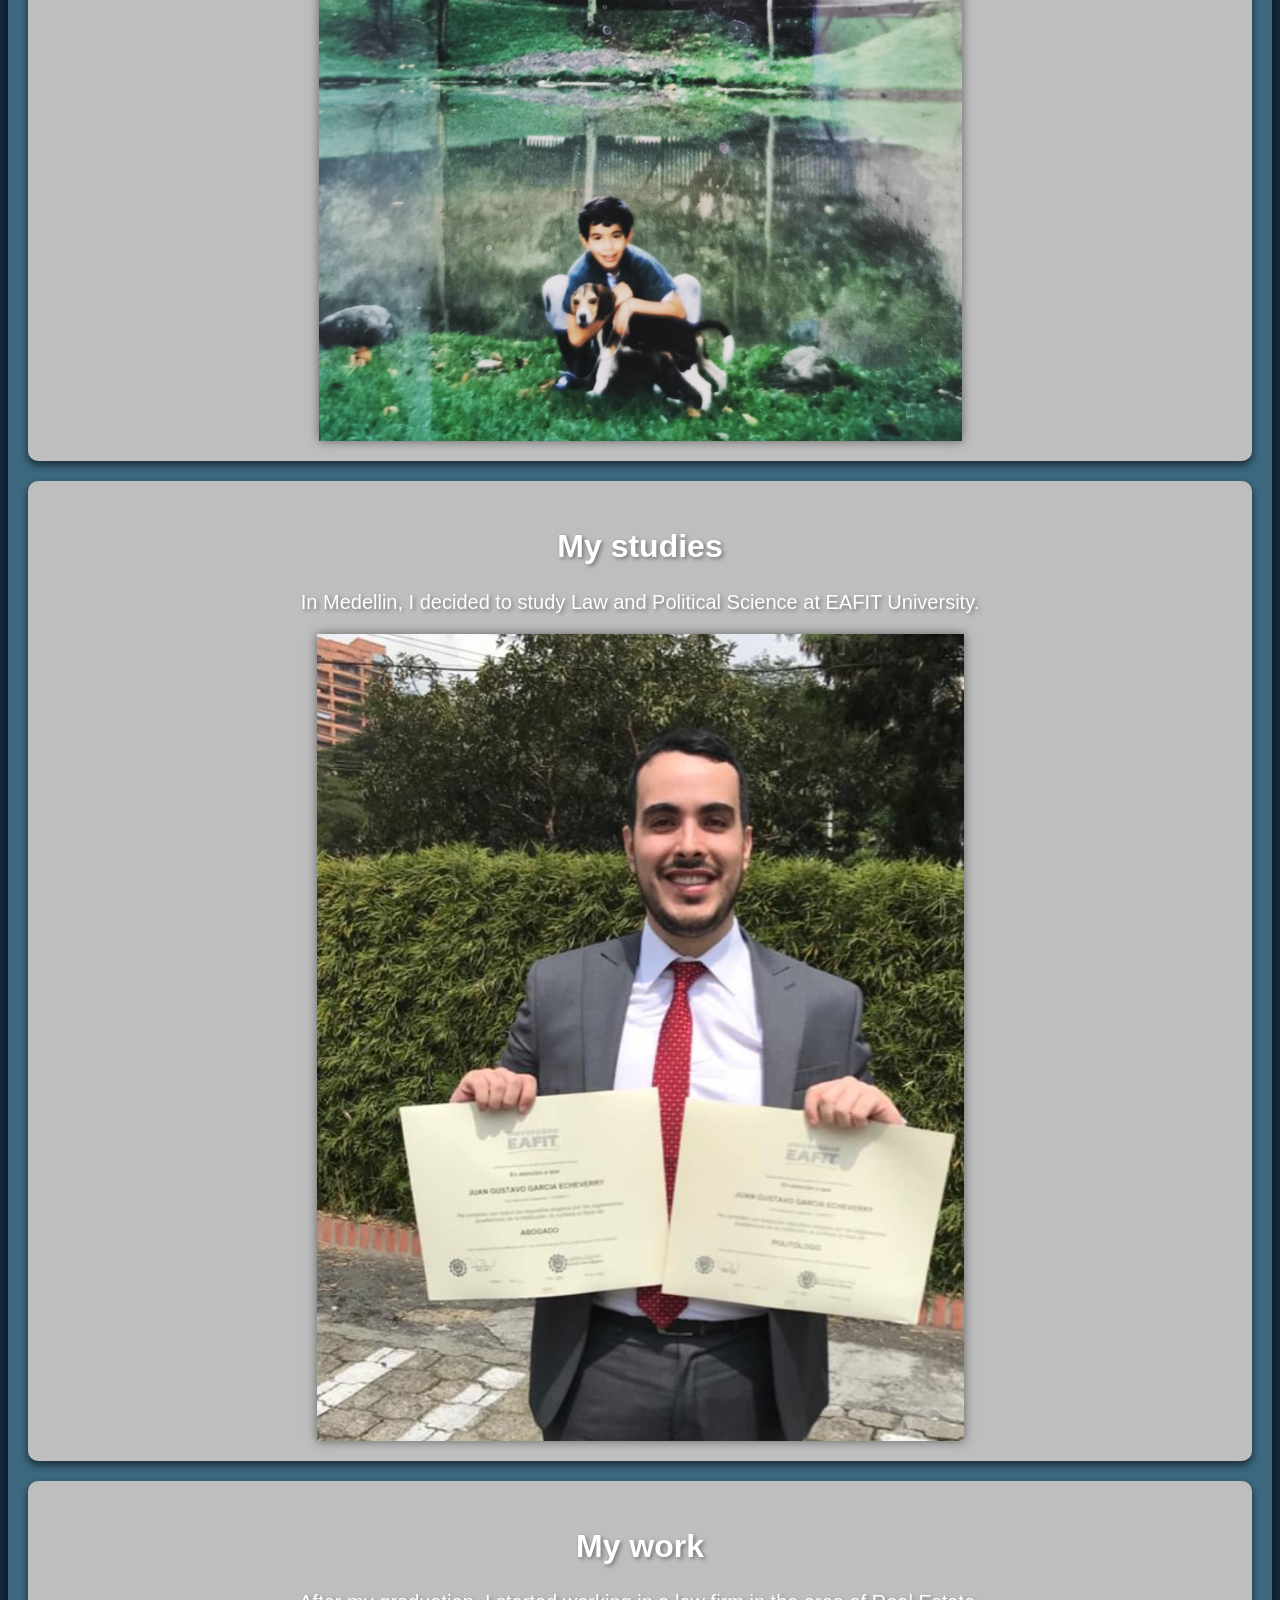
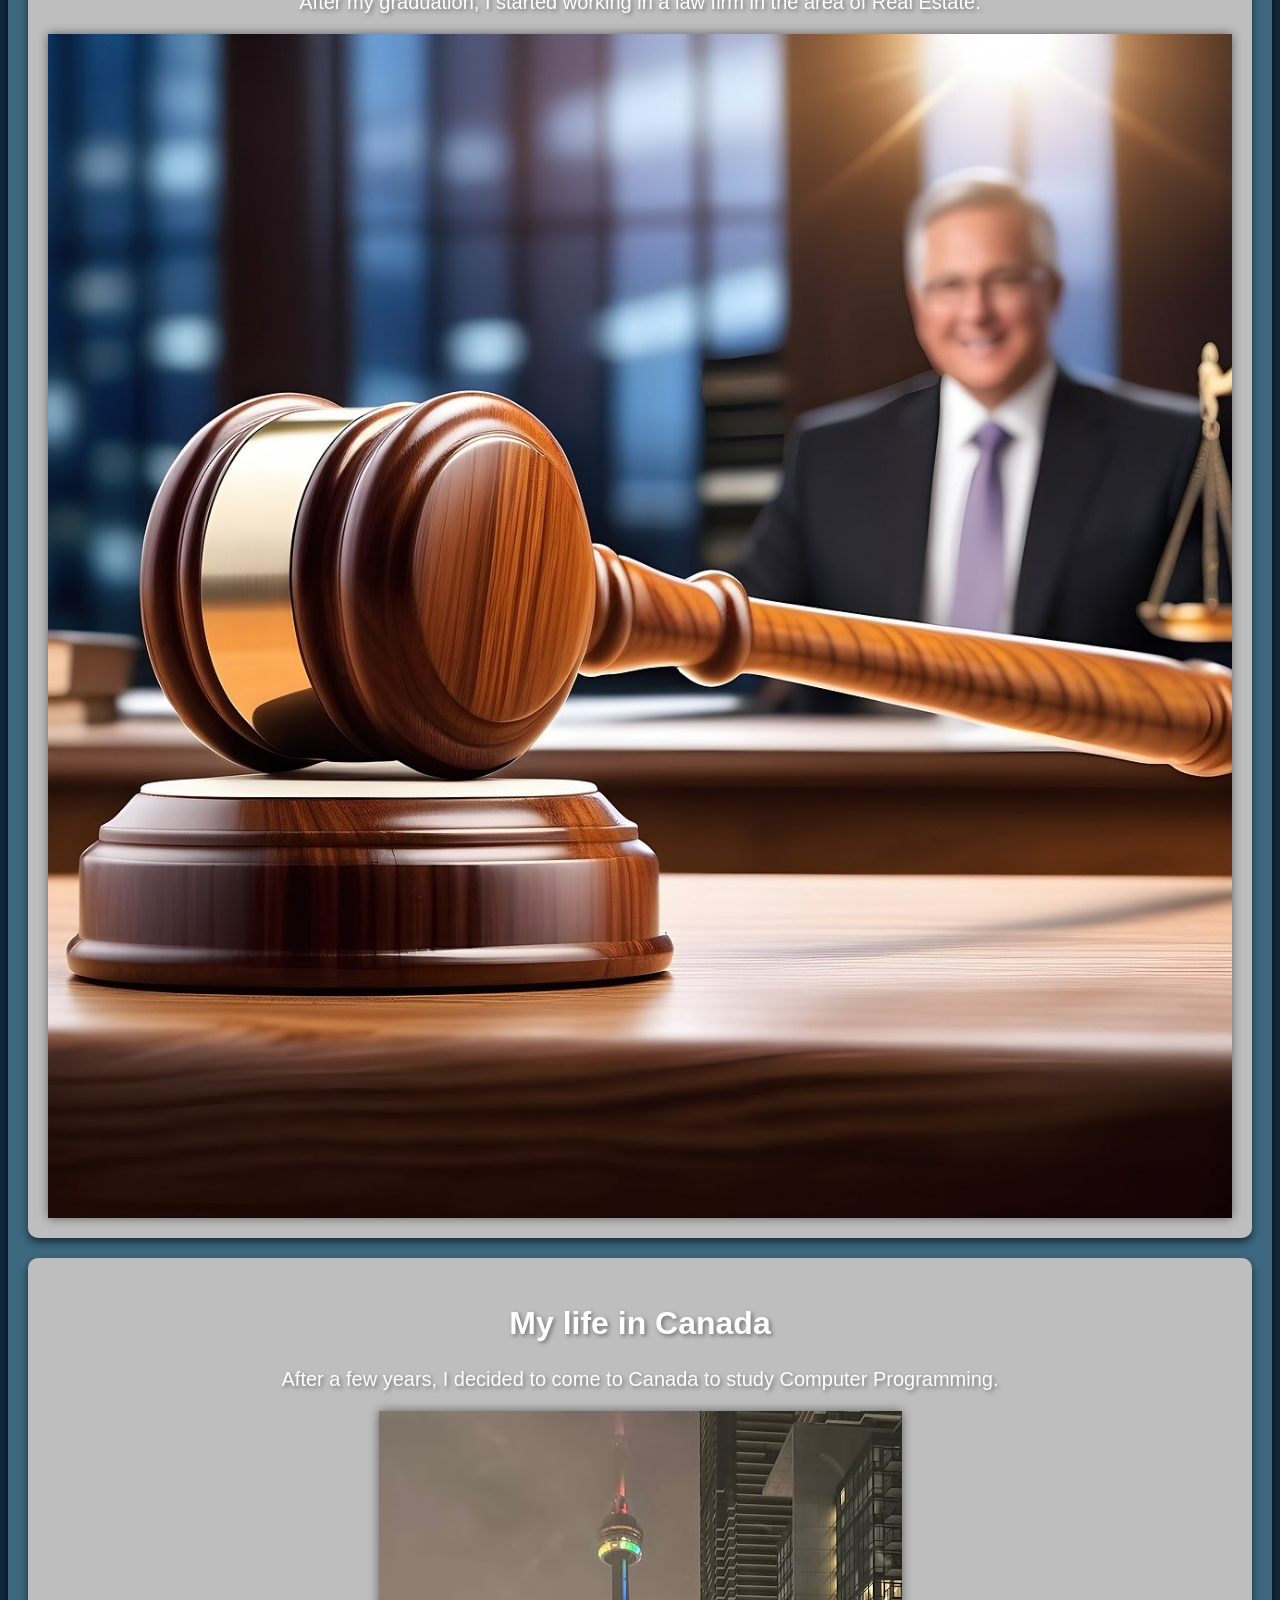
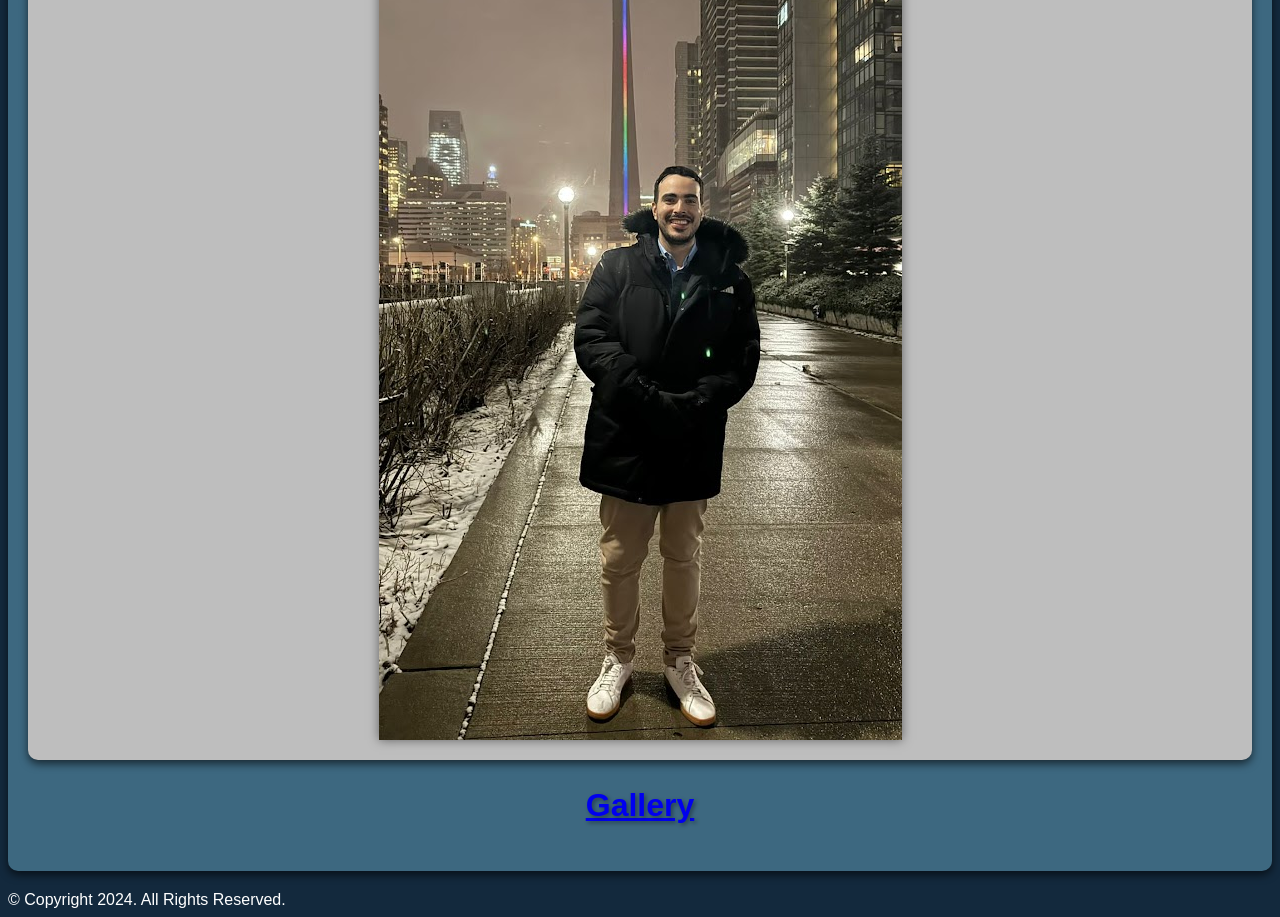
==== commit b30c8327: "second page adjustments" ====
--- a/Assignment1/Assignment1.html
+++ b/Assignment1/Assignment1.html
@@ -1,50 +1,52 @@
 <!DOCTYPE html>
 <html lang="en">
 <head>
-	<meta name="viewport" content="width=device-width, initial-scale=1"> 
-	<link rel="stylesheet" href="css/styles05.css">
-	<title>Juan Gustavo Garcia</title>
-	<meta charset="utf-8">
+    <meta name="viewport" content="width=device-width, initial-scale=1"> 
+    <link rel="stylesheet" href="css/styles05.css">
+    <title>Juan Gustavo Garcia</title>
+    <meta charset="utf-8">
 </head>
 <body>
-	<div id="container">
-		<header>
-			<nav id="title-container">
-				<h1>Juan Gustavo Garcia</h1>
-			</nav>
-		</header>
-		<main>
-			<section id="about">
-			<h2>About Me</h2>
-			<div id="presentation">
-				<p>My name is Juan Garcia, Im a student at Lambton CollegeI was born in Colombia, a beautiful country in South America. I am a very friendly person. I am a very hard working person and I am always looking for new challenges.</p>
-				<img src="images/Col3.jpg" alt="My country flag" >
-			</div>
-			<div id="bornInfo">
-				<h2>My life</h2>
-				<p>I born in Medellin but I was raised in Bogota, until my highscholl graduation, when i decided to come back to Medellin</p>
-				<img src="images/yo2.png" alt="me as a child" >
-			</div>
-			<div id="studyInfo">
-				<h2>My studies</h2>
-				<p>In Medellin i decided to study Law, and Political Science, in EAFIT University</p>
-				<img src="images/yo1.png" alt="Graduation day" >
-			</div>
-			<div id="workInfo">
-				<h2>My work</h2>
-				<p>After my graduation, I started working in a law firm, in the area of Real State</p>
-				<img src="images/law.jpg" alt="law" >
-			</div>
-			<div id="canadaInfo">
-				<h2>My life in Canada</h2>
-				<p>After a few years, I decided to come to Canada, to study Computer programming</p>
-				<img src="images/yo3.jpg" alt="Me in toronto" >
-			</div>
-			</section>
-		</main>
-		<footer>
-			&copy; Copyright 2024. All Rights Reserved.<br>
-		</footer>
-	</div>
+    <div id="container">
+        <header>
+            <nav id="title-container">
+                <h1>Juan Gustavo Garcia</h1>
+            </nav>
+        </header>
+        <main>
+            <section id="about">
+                <h2>About Me</h2>
+                <div id="presentation">
+                    <p>My name is Juan Garcia, I'm a student at Lambton College. I was born in Colombia, a beautiful country in South America. I am a very friendly person. I am a very hard working person and I am always looking for new challenges.</p>
+                    <img src="images/Col3.jpg" alt="My country flag" >
+                </div>
+                <div id="bornInfo">
+                    <h2>My life</h2>
+                    <p>I was born in Medellin but I was raised in Bogota, until my high school graduation, when I decided to come back to Medellin.</p>
+                    <img src="images/yo2.png" alt="me as a child" >
+                </div>
+                <div id="studyInfo">
+                    <h2>My studies</h2>
+                    <p>In Medellin, I decided to study Law and Political Science at EAFIT University.</p>
+                    <img src="images/yo1.png" alt="Graduation day" >
+                </div>
+                <div id="workInfo">
+                    <h2>My work</h2>
+                    <p>After my graduation, I started working in a law firm in the area of Real Estate.</p>
+                    <img src="images/law.jpg" alt="law" >
+                </div>
+                <div id="canadaInfo">
+                    <h2>My life in Canada</h2>
+                    <p>After a few years, I decided to come to Canada to study Computer Programming.</p>
+                    <img src="images/yo3.jpg" alt="Me in Toronto" >
+                </div>
+                <h2><a href="Gallery.html">Gallery</a></h2>
+            </section>
+        </main>
+        <footer>
+            &copy; Copyright 2024. All Rights Reserved.<br>
+        </footer>
+    </div>
 </body>
-</html>+</html>
+
--- a/Assignment1/css/styles05.css
+++ b/Assignment1/css/styles05.css
@@ -1,11 +1,12 @@
+/* Estilos generales */
 body {
-    background-color: #13293D; 
+    background-color: #13293D;
     font-family: Arial, sans-serif;
-    color: #FFFFFF; 
+    color: #FFFFFF;
 }
 
 img {
-    box-shadow: 0 0 10px rgba(0, 0, 0, 0.3); 
+    box-shadow: 0 0 10px rgba(0, 0, 0, 0.5);
     display: block;
     margin: 0 auto;
     max-width: 100%;
@@ -16,31 +17,32 @@
     text-align: center;
     color: #FFFFFF;
     font-size: 4em;
-    text-shadow: 1px 1px 2px rgba(0, 0, 0, 0.2);
+    text-shadow: 2px 2px 4px rgba(0, 0, 0, 0.4);
 }
 
 #title-container {
-    background-color: #001a33; 
+    background-color: #001a33;
     text-align: center;
     padding: 10px;
     border-radius: 10px;
     margin-bottom: 20px;
-    box-shadow: 0 2px 5px rgba(0, 0, 0, 0.1);
+    box-shadow: 0 4px 8px rgba(0, 0, 0, 0.6);
 }
 
 h2 {
     font-family: Verdana, Arial, sans-serif;
     text-align: center;
-    color: #FFFFFF; 
+    color: #FFFFFF;
     font-size: 2em;
+    text-shadow: 2px 2px 4px rgba(0, 0, 0, 0.4);
 }
 
 #about {
-    background-color: #3D6880; 
+    background-color: #3D6880;
     padding: 20px;
     border-radius: 10px;
     margin-bottom: 20px;
-    box-shadow: 0 2px 5px rgba(0, 0, 0, 0.3); 
+    box-shadow: 0 4px 8px rgba(0, 0, 0, 0.6);
 }
 
 #presentation,
@@ -48,69 +50,71 @@
 #studyInfo,
 #workInfo,
 #canadaInfo {
-    background-color: #BEBEBE; 
+    background-color: #BEBEBE;
     padding: 20px;
     border-radius: 10px;
     margin-bottom: 20px;
-    box-shadow: 0 2px 5px rgba(0, 0, 0, 0.3); 
+    box-shadow: 0 4px 8px rgba(0, 0, 0, 0.6);
 }
 
 #footer {
-    background-color: #001a33; 
-    color: #FFFFFF; 
+    background-color: #001a33;
+    color: #FFFFFF;
     text-align: center;
     padding: 10px;
     border-radius: 10px;
     margin-bottom: 20px;
-    box-shadow: 0 2px 5px rgba(0, 0, 0, 0.1);
+    box-shadow: 0 4px 8px rgba(0, 0, 0, 0.6);
 }
 
 p {
     text-align: center;
     padding: 0 10px;
-    color: #FFFFFF; 
+    color: #FFFFFF;
     font-size: 18px;
     font-family: Arial, sans-serif;
+    text-shadow: 2px 2px 4px rgba(0, 0, 0, 0.4);
 }
 
-/* mobile */
+/* Galería de imágenes */
+#gallery {
+    display: flex;
+    flex-wrap: wrap; /* Permitir que las imágenes se envuelvan en filas */
+    justify-content: center; /* Centrar las imágenes horizontalmente */
+    gap: 20px; /* Espacio entre las imágenes */
+}
+
+#gallery img {
+    max-width: 100%;
+    margin-bottom: 20px; /* Espacio entre las imágenes */
+}
+
+/* Estilos para dispositivos móviles */
 @media only screen and (max-width: 600px) {
-    
-    body {
-        background-color: #13293D; 
-    }
     h1 {
-        font-size: 2.5em; 
+        font-size: 2.5em;
     }
     p {
-        font-size: 16px; 
+        font-size: 16px;
     }
 }
 
-/* tablets */
+/* Estilos para tablets */
 @media only screen and (min-width: 601px) and (max-width: 1024px) {
-    
-    body {
-        background-color: #13293D; 
-    }
     h1 {
-        font-size: 3em; 
+        font-size: 3em;
     }
     p {
-        font-size: 18px; 
+        font-size: 18px;
     }
 }
 
-/* desktop */
+/* Estilos para desktop */
 @media only screen and (min-width: 1025px) {
-    
-    body {
-        background-color: #13293D; 
-    }
     h1 {
-        font-size: 4em; 
+        font-size: 4em;
     }
     p {
-        font-size: 20px; 
+        font-size: 20px;
     }
 }
